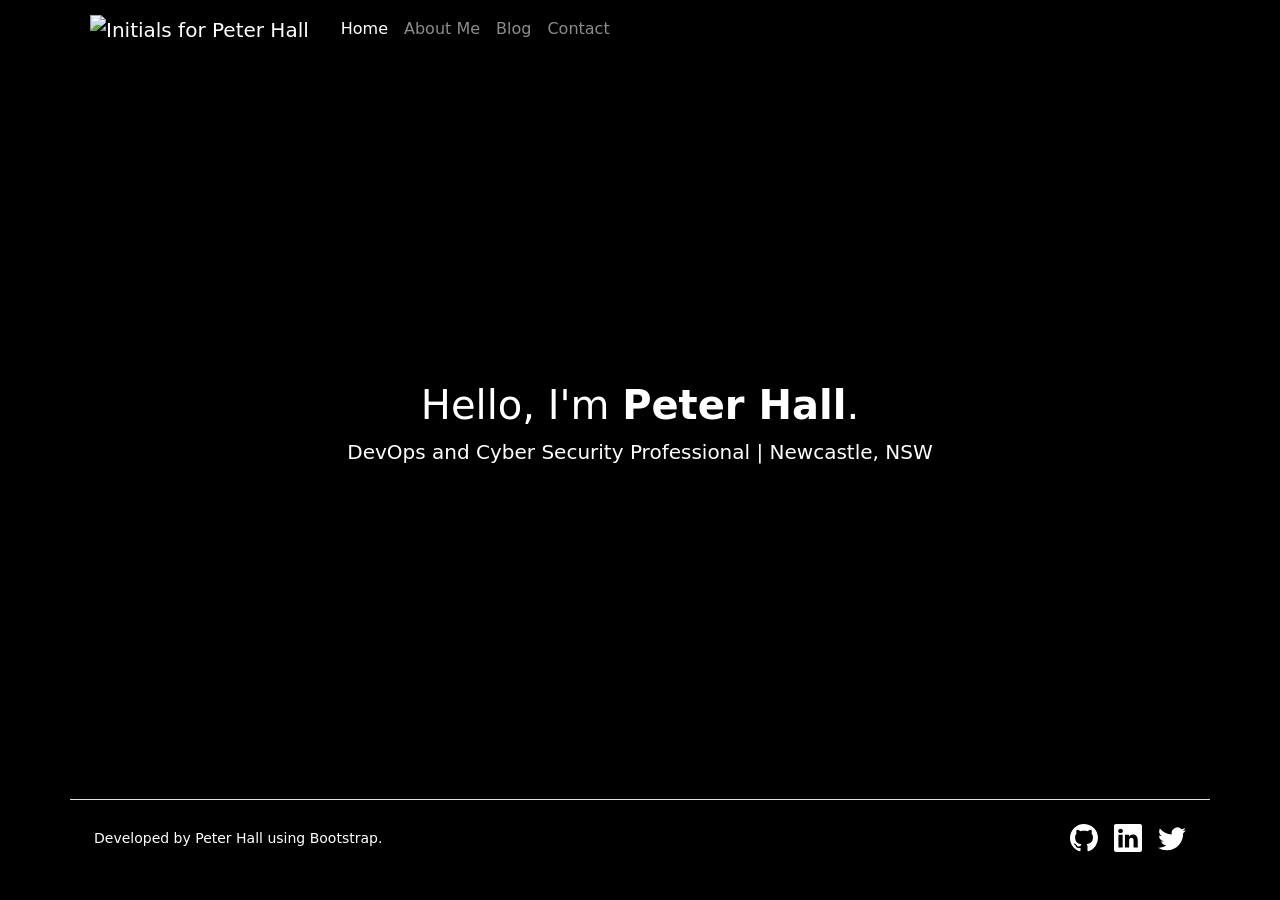
==== index.html @ f60a04d4 "Update index.html Add New Relic monitoring JavaScript." ====
<!DOCTYPE html>
<html lang="en-AU">
  <head>
    <meta charset="utf-8" />
    <meta http-equiv="X-UA-Compatible" content="IE=edge" />  
    <script type="text/javascript">
      ;window.NREUM||(NREUM={});NREUM.init={distributed_tracing:{enabled:true},privacy:{cookies_enabled:true},ajax:{deny_list:["bam.nr-data.net"]}};

      ;NREUM.loader_config={accountID:"3712638",trustKey:"3712638",agentID:"1120142390",licenseKey:"NRJS-7bcb25ac2abd9cecbb3",applicationID:"1120142390"}
      ;NREUM.info={beacon:"bam.nr-data.net",errorBeacon:"bam.nr-data.net",licenseKey:"NRJS-7bcb25ac2abd9cecbb3",applicationID:"1120142390",sa:1}
      window.NREUM||(NREUM={}),__nr_require=function(t,e,n){function r(n){if(!e[n]){var o=e[n]={exports:{}};t[n][0].call(o.exports,function(e){var o=t[n][1][e];return r(o||e)},o,o.exports)}return e[n].exports}if("function"==typeof __nr_require)return __nr_require;for(var o=0;o<n.length;o++)r(n[o]);return r}({1:[function(t,e,n){function r(t){try{s.console&&console.log(t)}catch(e){}}var o,i=t("ee"),a=t(31),s={};try{o=localStorage.getItem("__nr_flags").split(","),console&&"function"==typeof console.log&&(s.console=!0,o.indexOf("dev")!==-1&&(s.dev=!0),o.indexOf("nr_dev")!==-1&&(s.nrDev=!0))}catch(c){}s.nrDev&&i.on("internal-error",function(t){r(t.stack)}),s.dev&&i.on("fn-err",function(t,e,n){r(n.stack)}),s.dev&&(r("NR AGENT IN DEVELOPMENT MODE"),r("flags: "+a(s,function(t,e){return t}).join(", ")))},{}],2:[function(t,e,n){function r(t,e,n,r,s){try{l?l-=1:o(s||new UncaughtException(t,e,n),!0)}catch(f){try{i("ierr",[f,c.now(),!0])}catch(d){}}return"function"==typeof u&&u.apply(this,a(arguments))}function UncaughtException(t,e,n){this.message=t||"Uncaught error with no additional information",this.sourceURL=e,this.line=n}function o(t,e){var n=e?null:c.now();i("err",[t,n])}var i=t("handle"),a=t(32),s=t("ee"),c=t("loader"),f=t("gos"),u=window.onerror,d=!1,p="nr@seenError";if(!c.disabled){var l=0;c.features.err=!0,t(1),window.onerror=r;try{throw new Error}catch(h){"stack"in h&&(t(14),t(13),"addEventListener"in window&&t(7),c.xhrWrappable&&t(15),d=!0)}s.on("fn-start",function(t,e,n){d&&(l+=1)}),s.on("fn-err",function(t,e,n){d&&!n[p]&&(f(n,p,function(){return!0}),this.thrown=!0,o(n))}),s.on("fn-end",function(){d&&!this.thrown&&l>0&&(l-=1)}),s.on("internal-error",function(t){i("ierr",[t,c.now(),!0])})}},{}],3:[function(t,e,n){var r=t("loader");r.disabled||(r.features.ins=!0)},{}],4:[function(t,e,n){function r(){U++,L=g.hash,this[u]=y.now()}function o(){U--,g.hash!==L&&i(0,!0);var t=y.now();this[h]=~~this[h]+t-this[u],this[d]=t}function i(t,e){E.emit("newURL",[""+g,e])}function a(t,e){t.on(e,function(){this[e]=y.now()})}var s="-start",c="-end",f="-body",u="fn"+s,d="fn"+c,p="cb"+s,l="cb"+c,h="jsTime",m="fetch",v="addEventListener",w=window,g=w.location,y=t("loader");if(w[v]&&y.xhrWrappable&&!y.disabled){var x=t(11),b=t(12),E=t(9),R=t(7),O=t(14),T=t(8),S=t(15),P=t(10),M=t("ee"),C=M.get("tracer"),N=t(23);t(17),y.features.spa=!0;var L,U=0;M.on(u,r),b.on(p,r),P.on(p,r),M.on(d,o),b.on(l,o),P.on(l,o),M.buffer([u,d,"xhr-resolved"]),R.buffer([u]),O.buffer(["setTimeout"+c,"clearTimeout"+s,u]),S.buffer([u,"new-xhr","send-xhr"+s]),T.buffer([m+s,m+"-done",m+f+s,m+f+c]),E.buffer(["newURL"]),x.buffer([u]),b.buffer(["propagate",p,l,"executor-err","resolve"+s]),C.buffer([u,"no-"+u]),P.buffer(["new-jsonp","cb-start","jsonp-error","jsonp-end"]),a(T,m+s),a(T,m+"-done"),a(P,"new-jsonp"),a(P,"jsonp-end"),a(P,"cb-start"),E.on("pushState-end",i),E.on("replaceState-end",i),w[v]("hashchange",i,N(!0)),w[v]("load",i,N(!0)),w[v]("popstate",function(){i(0,U>1)},N(!0))}},{}],5:[function(t,e,n){function r(){var t=new PerformanceObserver(function(t,e){var n=t.getEntries();s(v,[n])});try{t.observe({entryTypes:["resource"]})}catch(e){}}function o(t){if(s(v,[window.performance.getEntriesByType(w)]),window.performance["c"+p])try{window.performance[h](m,o,!1)}catch(t){}else try{window.performance[h]("webkit"+m,o,!1)}catch(t){}}function i(t){}if(window.performance&&window.performance.timing&&window.performance.getEntriesByType){var a=t("ee"),s=t("handle"),c=t(14),f=t(13),u=t(6),d=t(23),p="learResourceTimings",l="addEventListener",h="removeEventListener",m="resourcetimingbufferfull",v="bstResource",w="resource",g="-start",y="-end",x="fn"+g,b="fn"+y,E="bstTimer",R="pushState",O=t("loader");if(!O.disabled){O.features.stn=!0,t(9),"addEventListener"in window&&t(7);var T=NREUM.o.EV;a.on(x,function(t,e){var n=t[0];n instanceof T&&(this.bstStart=O.now())}),a.on(b,function(t,e){var n=t[0];n instanceof T&&s("bst",[n,e,this.bstStart,O.now()])}),c.on(x,function(t,e,n){this.bstStart=O.now(),this.bstType=n}),c.on(b,function(t,e){s(E,[e,this.bstStart,O.now(),this.bstType])}),f.on(x,function(){this.bstStart=O.now()}),f.on(b,function(t,e){s(E,[e,this.bstStart,O.now(),"requestAnimationFrame"])}),a.on(R+g,function(t){this.time=O.now(),this.startPath=location.pathname+location.hash}),a.on(R+y,function(t){s("bstHist",[location.pathname+location.hash,this.startPath,this.time])}),u()?(s(v,[window.performance.getEntriesByType("resource")]),r()):l in window.performance&&(window.performance["c"+p]?window.performance[l](m,o,d(!1)):window.performance[l]("webkit"+m,o,d(!1))),document[l]("scroll",i,d(!1)),document[l]("keypress",i,d(!1)),document[l]("click",i,d(!1))}}},{}],6:[function(t,e,n){e.exports=function(){return"PerformanceObserver"in window&&"function"==typeof window.PerformanceObserver}},{}],7:[function(t,e,n){function r(t){for(var e=t;e&&!e.hasOwnProperty(u);)e=Object.getPrototypeOf(e);e&&o(e)}function o(t){s.inPlace(t,[u,d],"-",i)}function i(t,e){return t[1]}var a=t("ee").get("events"),s=t("wrap-function")(a,!0),c=t("gos"),f=XMLHttpRequest,u="addEventListener",d="removeEventListener";e.exports=a,"getPrototypeOf"in Object?(r(document),r(window),r(f.prototype)):f.prototype.hasOwnProperty(u)&&(o(window),o(f.prototype)),a.on(u+"-start",function(t,e){var n=t[1];if(null!==n&&("function"==typeof n||"object"==typeof n)){var r=c(n,"nr@wrapped",function(){function t(){if("function"==typeof n.handleEvent)return n.handleEvent.apply(n,arguments)}var e={object:t,"function":n}[typeof n];return e?s(e,"fn-",null,e.name||"anonymous"):n});this.wrapped=t[1]=r}}),a.on(d+"-start",function(t){t[1]=this.wrapped||t[1]})},{}],8:[function(t,e,n){function r(t,e,n){var r=t[e];"function"==typeof r&&(t[e]=function(){var t=i(arguments),e={};o.emit(n+"before-start",[t],e);var a;e[m]&&e[m].dt&&(a=e[m].dt);var s=r.apply(this,t);return o.emit(n+"start",[t,a],s),s.then(function(t){return o.emit(n+"end",[null,t],s),t},function(t){throw o.emit(n+"end",[t],s),t})})}var o=t("ee").get("fetch"),i=t(32),a=t(31);e.exports=o;var s=window,c="fetch-",f=c+"body-",u=["arrayBuffer","blob","json","text","formData"],d=s.Request,p=s.Response,l=s.fetch,h="prototype",m="nr@context";d&&p&&l&&(a(u,function(t,e){r(d[h],e,f),r(p[h],e,f)}),r(s,"fetch",c),o.on(c+"end",function(t,e){var n=this;if(e){var r=e.headers.get("content-length");null!==r&&(n.rxSize=r),o.emit(c+"done",[null,e],n)}else o.emit(c+"done",[t],n)}))},{}],9:[function(t,e,n){var r=t("ee").get("history"),o=t("wrap-function")(r);e.exports=r;var i=window.history&&window.history.constructor&&window.history.constructor.prototype,a=window.history;i&&i.pushState&&i.replaceState&&(a=i),o.inPlace(a,["pushState","replaceState"],"-")},{}],10:[function(t,e,n){function r(t){function e(){f.emit("jsonp-end",[],l),t.removeEventListener("load",e,c(!1)),t.removeEventListener("error",n,c(!1))}function n(){f.emit("jsonp-error",[],l),f.emit("jsonp-end",[],l),t.removeEventListener("load",e,c(!1)),t.removeEventListener("error",n,c(!1))}var r=t&&"string"==typeof t.nodeName&&"script"===t.nodeName.toLowerCase();if(r){var o="function"==typeof t.addEventListener;if(o){var a=i(t.src);if(a){var d=s(a),p="function"==typeof d.parent[d.key];if(p){var l={};u.inPlace(d.parent,[d.key],"cb-",l),t.addEventListener("load",e,c(!1)),t.addEventListener("error",n,c(!1)),f.emit("new-jsonp",[t.src],l)}}}}}function o(){return"addEventListener"in window}function i(t){var e=t.match(d);return e?e[1]:null}function a(t,e){var n=t.match(l),r=n[1],o=n[3];return o?a(o,e[r]):e[r]}function s(t){var e=t.match(p);return e&&e.length>=3?{key:e[2],parent:a(e[1],window)}:{key:t,parent:window}}var c=t(23),f=t("ee").get("jsonp"),u=t("wrap-function")(f);if(e.exports=f,o()){var d=/[?&](?:callback|cb)=([^&#]+)/,p=/(.*)\.([^.]+)/,l=/^(\w+)(\.|$)(.*)$/,h=["appendChild","insertBefore","replaceChild"];Node&&Node.prototype&&Node.prototype.appendChild?u.inPlace(Node.prototype,h,"dom-"):(u.inPlace(HTMLElement.prototype,h,"dom-"),u.inPlace(HTMLHeadElement.prototype,h,"dom-"),u.inPlace(HTMLBodyElement.prototype,h,"dom-")),f.on("dom-start",function(t){r(t[0])})}},{}],11:[function(t,e,n){var r=t("ee").get("mutation"),o=t("wrap-function")(r),i=NREUM.o.MO;e.exports=r,i&&(window.MutationObserver=function(t){return this instanceof i?new i(o(t,"fn-")):i.apply(this,arguments)},MutationObserver.prototype=i.prototype)},{}],12:[function(t,e,n){function r(t){var e=i.context(),n=s(t,"executor-",e,null,!1),r=new f(n);return i.context(r).getCtx=function(){return e},r}var o=t("wrap-function"),i=t("ee").get("promise"),a=t("ee").getOrSetContext,s=o(i),c=t(31),f=NREUM.o.PR;e.exports=i,f&&(window.Promise=r,["all","race"].forEach(function(t){var e=f[t];f[t]=function(n){function r(t){return function(){i.emit("propagate",[null,!o],a,!1,!1),o=o||!t}}var o=!1;c(n,function(e,n){Promise.resolve(n).then(r("all"===t),r(!1))});var a=e.apply(f,arguments),s=f.resolve(a);return s}}),["resolve","reject"].forEach(function(t){var e=f[t];f[t]=function(t){var n=e.apply(f,arguments);return t!==n&&i.emit("propagate",[t,!0],n,!1,!1),n}}),f.prototype["catch"]=function(t){return this.then(null,t)},f.prototype=Object.create(f.prototype,{constructor:{value:r}}),c(Object.getOwnPropertyNames(f),function(t,e){try{r[e]=f[e]}catch(n){}}),o.wrapInPlace(f.prototype,"then",function(t){return function(){var e=this,n=o.argsToArray.apply(this,arguments),r=a(e);r.promise=e,n[0]=s(n[0],"cb-",r,null,!1),n[1]=s(n[1],"cb-",r,null,!1);var c=t.apply(this,n);return r.nextPromise=c,i.emit("propagate",[e,!0],c,!1,!1),c}}),i.on("executor-start",function(t){t[0]=s(t[0],"resolve-",this,null,!1),t[1]=s(t[1],"resolve-",this,null,!1)}),i.on("executor-err",function(t,e,n){t[1](n)}),i.on("cb-end",function(t,e,n){i.emit("propagate",[n,!0],this.nextPromise,!1,!1)}),i.on("propagate",function(t,e,n){this.getCtx&&!e||(this.getCtx=function(){if(t instanceof Promise)var e=i.context(t);return e&&e.getCtx?e.getCtx():this})}),r.toString=function(){return""+f})},{}],13:[function(t,e,n){var r=t("ee").get("raf"),o=t("wrap-function")(r),i="equestAnimationFrame";e.exports=r,o.inPlace(window,["r"+i,"mozR"+i,"webkitR"+i,"msR"+i],"raf-"),r.on("raf-start",function(t){t[0]=o(t[0],"fn-")})},{}],14:[function(t,e,n){function r(t,e,n){t[0]=a(t[0],"fn-",null,n)}function o(t,e,n){this.method=n,this.timerDuration=isNaN(t[1])?0:+t[1],t[0]=a(t[0],"fn-",this,n)}var i=t("ee").get("timer"),a=t("wrap-function")(i),s="setTimeout",c="setInterval",f="clearTimeout",u="-start",d="-";e.exports=i,a.inPlace(window,[s,"setImmediate"],s+d),a.inPlace(window,[c],c+d),a.inPlace(window,[f,"clearImmediate"],f+d),i.on(c+u,r),i.on(s+u,o)},{}],15:[function(t,e,n){function r(t,e){d.inPlace(e,["onreadystatechange"],"fn-",s)}function o(){var t=this,e=u.context(t);t.readyState>3&&!e.resolved&&(e.resolved=!0,u.emit("xhr-resolved",[],t)),d.inPlace(t,y,"fn-",s)}function i(t){x.push(t),m&&(E?E.then(a):w?w(a):(R=-R,O.data=R))}function a(){for(var t=0;t<x.length;t++)r([],x[t]);x.length&&(x=[])}function s(t,e){return e}function c(t,e){for(var n in t)e[n]=t[n];return e}t(7);var f=t("ee"),u=f.get("xhr"),d=t("wrap-function")(u),p=t(23),l=NREUM.o,h=l.XHR,m=l.MO,v=l.PR,w=l.SI,g="readystatechange",y=["onload","onerror","onabort","onloadstart","onloadend","onprogress","ontimeout"],x=[];e.exports=u;var b=window.XMLHttpRequest=function(t){var e=new h(t);try{u.emit("new-xhr",[e],e),e.addEventListener(g,o,p(!1))}catch(n){try{u.emit("internal-error",[n])}catch(r){}}return e};if(c(h,b),b.prototype=h.prototype,d.inPlace(b.prototype,["open","send"],"-xhr-",s),u.on("send-xhr-start",function(t,e){r(t,e),i(e)}),u.on("open-xhr-start",r),m){var E=v&&v.resolve();if(!w&&!v){var R=1,O=document.createTextNode(R);new m(a).observe(O,{characterData:!0})}}else f.on("fn-end",function(t){t[0]&&t[0].type===g||a()})},{}],16:[function(t,e,n){function r(t){if(!s(t))return null;var e=window.NREUM;if(!e.loader_config)return null;var n=(e.loader_config.accountID||"").toString()||null,r=(e.loader_config.agentID||"").toString()||null,f=(e.loader_config.trustKey||"").toString()||null;if(!n||!r)return null;var h=l.generateSpanId(),m=l.generateTraceId(),v=Date.now(),w={spanId:h,traceId:m,timestamp:v};return(t.sameOrigin||c(t)&&p())&&(w.traceContextParentHeader=o(h,m),w.traceContextStateHeader=i(h,v,n,r,f)),(t.sameOrigin&&!u()||!t.sameOrigin&&c(t)&&d())&&(w.newrelicHeader=a(h,m,v,n,r,f)),w}function o(t,e){return"00-"+e+"-"+t+"-01"}function i(t,e,n,r,o){var i=0,a="",s=1,c="",f="";return o+"@nr="+i+"-"+s+"-"+n+"-"+r+"-"+t+"-"+a+"-"+c+"-"+f+"-"+e}function a(t,e,n,r,o,i){var a="btoa"in window&&"function"==typeof window.btoa;if(!a)return null;var s={v:[0,1],d:{ty:"Browser",ac:r,ap:o,id:t,tr:e,ti:n}};return i&&r!==i&&(s.d.tk=i),btoa(JSON.stringify(s))}function s(t){return f()&&c(t)}function c(t){var e=!1,n={};if("init"in NREUM&&"distributed_tracing"in NREUM.init&&(n=NREUM.init.distributed_tracing),t.sameOrigin)e=!0;else if(n.allowed_origins instanceof Array)for(var r=0;r<n.allowed_origins.length;r++){var o=h(n.allowed_origins[r]);if(t.hostname===o.hostname&&t.protocol===o.protocol&&t.port===o.port){e=!0;break}}return e}function f(){return"init"in NREUM&&"distributed_tracing"in NREUM.init&&!!NREUM.init.distributed_tracing.enabled}function u(){return"init"in NREUM&&"distributed_tracing"in NREUM.init&&!!NREUM.init.distributed_tracing.exclude_newrelic_header}function d(){return"init"in NREUM&&"distributed_tracing"in NREUM.init&&NREUM.init.distributed_tracing.cors_use_newrelic_header!==!1}function p(){return"init"in NREUM&&"distributed_tracing"in NREUM.init&&!!NREUM.init.distributed_tracing.cors_use_tracecontext_headers}var l=t(28),h=t(18);e.exports={generateTracePayload:r,shouldGenerateTrace:s}},{}],17:[function(t,e,n){function r(t){var e=this.params,n=this.metrics;if(!this.ended){this.ended=!0;for(var r=0;r<p;r++)t.removeEventListener(d[r],this.listener,!1);return e.protocol&&"data"===e.protocol?void g("Ajax/DataUrl/Excluded"):void(e.aborted||(n.duration=a.now()-this.startTime,this.loadCaptureCalled||4!==t.readyState?null==e.status&&(e.status=0):i(this,t),n.cbTime=this.cbTime,s("xhr",[e,n,this.startTime,this.endTime,"xhr"],this)))}}function o(t,e){var n=c(e),r=t.params;r.hostname=n.hostname,r.port=n.port,r.protocol=n.protocol,r.host=n.hostname+":"+n.port,r.pathname=n.pathname,t.parsedOrigin=n,t.sameOrigin=n.sameOrigin}function i(t,e){t.params.status=e.status;var n=v(e,t.lastSize);if(n&&(t.metrics.rxSize=n),t.sameOrigin){var r=e.getResponseHeader("X-NewRelic-App-Data");r&&(t.params.cat=r.split(", ").pop())}t.loadCaptureCalled=!0}var a=t("loader");if(a.xhrWrappable&&!a.disabled){var s=t("handle"),c=t(18),f=t(16).generateTracePayload,u=t("ee"),d=["load","error","abort","timeout"],p=d.length,l=t("id"),h=t(24),m=t(22),v=t(19),w=t(23),g=t(25).recordSupportability,y=NREUM.o.REQ,x=window.XMLHttpRequest;a.features.xhr=!0,t(15),t(8),u.on("new-xhr",function(t){var e=this;e.totalCbs=0,e.called=0,e.cbTime=0,e.end=r,e.ended=!1,e.xhrGuids={},e.lastSize=null,e.loadCaptureCalled=!1,e.params=this.params||{},e.metrics=this.metrics||{},t.addEventListener("load",function(n){i(e,t)},w(!1)),h&&(h>34||h<10)||t.addEventListener("progress",function(t){e.lastSize=t.loaded},w(!1))}),u.on("open-xhr-start",function(t){this.params={method:t[0]},o(this,t[1]),this.metrics={}}),u.on("open-xhr-end",function(t,e){"loader_config"in NREUM&&"xpid"in NREUM.loader_config&&this.sameOrigin&&e.setRequestHeader("X-NewRelic-ID",NREUM.loader_config.xpid);var n=f(this.parsedOrigin);if(n){var r=!1;n.newrelicHeader&&(e.setRequestHeader("newrelic",n.newrelicHeader),r=!0),n.traceContextParentHeader&&(e.setRequestHeader("traceparent",n.traceContextParentHeader),n.traceContextStateHeader&&e.setRequestHeader("tracestate",n.traceContextStateHeader),r=!0),r&&(this.dt=n)}}),u.on("send-xhr-start",function(t,e){var n=this.metrics,r=t[0],o=this;if(n&&r){var i=m(r);i&&(n.txSize=i)}this.startTime=a.now(),this.listener=function(t){try{"abort"!==t.type||o.loadCaptureCalled||(o.params.aborted=!0),("load"!==t.type||o.called===o.totalCbs&&(o.onloadCalled||"function"!=typeof e.onload))&&o.end(e)}catch(n){try{u.emit("internal-error",[n])}catch(r){}}};for(var s=0;s<p;s++)e.addEventListener(d[s],this.listener,w(!1))}),u.on("xhr-cb-time",function(t,e,n){this.cbTime+=t,e?this.onloadCalled=!0:this.called+=1,this.called!==this.totalCbs||!this.onloadCalled&&"function"==typeof n.onload||this.end(n)}),u.on("xhr-load-added",function(t,e){var n=""+l(t)+!!e;this.xhrGuids&&!this.xhrGuids[n]&&(this.xhrGuids[n]=!0,this.totalCbs+=1)}),u.on("xhr-load-removed",function(t,e){var n=""+l(t)+!!e;this.xhrGuids&&this.xhrGuids[n]&&(delete this.xhrGuids[n],this.totalCbs-=1)}),u.on("xhr-resolved",function(){this.endTime=a.now()}),u.on("addEventListener-end",function(t,e){e instanceof x&&"load"===t[0]&&u.emit("xhr-load-added",[t[1],t[2]],e)}),u.on("removeEventListener-end",function(t,e){e instanceof x&&"load"===t[0]&&u.emit("xhr-load-removed",[t[1],t[2]],e)}),u.on("fn-start",function(t,e,n){e instanceof x&&("onload"===n&&(this.onload=!0),("load"===(t[0]&&t[0].type)||this.onload)&&(this.xhrCbStart=a.now()))}),u.on("fn-end",function(t,e){this.xhrCbStart&&u.emit("xhr-cb-time",[a.now()-this.xhrCbStart,this.onload,e],e)}),u.on("fetch-before-start",function(t){function e(t,e){var n=!1;return e.newrelicHeader&&(t.set("newrelic",e.newrelicHeader),n=!0),e.traceContextParentHeader&&(t.set("traceparent",e.traceContextParentHeader),e.traceContextStateHeader&&t.set("tracestate",e.traceContextStateHeader),n=!0),n}var n,r=t[1]||{};"string"==typeof t[0]?n=t[0]:t[0]&&t[0].url?n=t[0].url:window.URL&&t[0]&&t[0]instanceof URL&&(n=t[0].href),n&&(this.parsedOrigin=c(n),this.sameOrigin=this.parsedOrigin.sameOrigin);var o=f(this.parsedOrigin);if(o&&(o.newrelicHeader||o.traceContextParentHeader))if("string"==typeof t[0]||window.URL&&t[0]&&t[0]instanceof URL){var i={};for(var a in r)i[a]=r[a];i.headers=new Headers(r.headers||{}),e(i.headers,o)&&(this.dt=o),t.length>1?t[1]=i:t.push(i)}else t[0]&&t[0].headers&&e(t[0].headers,o)&&(this.dt=o)}),u.on("fetch-start",function(t,e){this.params={},this.metrics={},this.startTime=a.now(),this.dt=e,t.length>=1&&(this.target=t[0]),t.length>=2&&(this.opts=t[1]);var n,r=this.opts||{},i=this.target;if("string"==typeof i?n=i:"object"==typeof i&&i instanceof y?n=i.url:window.URL&&"object"==typeof i&&i instanceof URL&&(n=i.href),o(this,n),"data"!==this.params.protocol){var s=(""+(i&&i instanceof y&&i.method||r.method||"GET")).toUpperCase();this.params.method=s,this.txSize=m(r.body)||0}}),u.on("fetch-done",function(t,e){if(this.endTime=a.now(),this.params||(this.params={}),"data"===this.params.protocol)return void g("Ajax/DataUrl/Excluded");this.params.status=e?e.status:0;var n;"string"==typeof this.rxSize&&this.rxSize.length>0&&(n=+this.rxSize);var r={txSize:this.txSize,rxSize:n,duration:a.now()-this.startTime};s("xhr",[this.params,r,this.startTime,this.endTime,"fetch"],this)})}},{}],18:[function(t,e,n){var r={};e.exports=function(t){if(t in r)return r[t];if(0===(t||"").indexOf("data:"))return{protocol:"data"};var e=document.createElement("a"),n=window.location,o={};e.href=t,o.port=e.port;var i=e.href.split("://");!o.port&&i[1]&&(o.port=i[1].split("/")[0].split("@").pop().split(":")[1]),o.port&&"0"!==o.port||(o.port="https"===i[0]?"443":"80"),o.hostname=e.hostname||n.hostname,o.pathname=e.pathname,o.protocol=i[0],"/"!==o.pathname.charAt(0)&&(o.pathname="/"+o.pathname);var a=!e.protocol||":"===e.protocol||e.protocol===n.protocol,s=e.hostname===document.domain&&e.port===n.port;return o.sameOrigin=a&&(!e.hostname||s),"/"===o.pathname&&(r[t]=o),o}},{}],19:[function(t,e,n){function r(t,e){var n=t.responseType;return"json"===n&&null!==e?e:"arraybuffer"===n||"blob"===n||"json"===n?o(t.response):"text"===n||""===n||void 0===n?o(t.responseText):void 0}var o=t(22);e.exports=r},{}],20:[function(t,e,n){function r(){}function o(t,e,n,r){return function(){return u.recordSupportability("API/"+e+"/called"),i(t+e,[f.now()].concat(s(arguments)),n?null:this,r),n?void 0:this}}var i=t("handle"),a=t(31),s=t(32),c=t("ee").get("tracer"),f=t("loader"),u=t(25),d=NREUM;"undefined"==typeof window.newrelic&&(newrelic=d);var p=["setPageViewName","setCustomAttribute","setErrorHandler","finished","addToTrace","inlineHit","addRelease"],l="api-",h=l+"ixn-";a(p,function(t,e){d[e]=o(l,e,!0,"api")}),d.addPageAction=o(l,"addPageAction",!0),d.setCurrentRouteName=o(l,"routeName",!0),e.exports=newrelic,d.interaction=function(){return(new r).get()};var m=r.prototype={createTracer:function(t,e){var n={},r=this,o="function"==typeof e;return i(h+"tracer",[f.now(),t,n],r),function(){if(c.emit((o?"":"no-")+"fn-start",[f.now(),r,o],n),o)try{return e.apply(this,arguments)}catch(t){throw c.emit("fn-err",[arguments,this,t],n),t}finally{c.emit("fn-end",[f.now()],n)}}}};a("actionText,setName,setAttribute,save,ignore,onEnd,getContext,end,get".split(","),function(t,e){m[e]=o(h,e)}),newrelic.noticeError=function(t,e){"string"==typeof t&&(t=new Error(t)),u.recordSupportability("API/noticeError/called"),i("err",[t,f.now(),!1,e])}},{}],21:[function(t,e,n){function r(t){if(NREUM.init){for(var e=NREUM.init,n=t.split("."),r=0;r<n.length-1;r++)if(e=e[n[r]],"object"!=typeof e)return;return e=e[n[n.length-1]]}}e.exports={getConfiguration:r}},{}],22:[function(t,e,n){e.exports=function(t){if("string"==typeof t&&t.length)return t.length;if("object"==typeof t){if("undefined"!=typeof ArrayBuffer&&t instanceof ArrayBuffer&&t.byteLength)return t.byteLength;if("undefined"!=typeof Blob&&t instanceof Blob&&t.size)return t.size;if(!("undefined"!=typeof FormData&&t instanceof FormData))try{return JSON.stringify(t).length}catch(e){return}}}},{}],23:[function(t,e,n){var r=!1;try{var o=Object.defineProperty({},"passive",{get:function(){r=!0}});window.addEventListener("testPassive",null,o),window.removeEventListener("testPassive",null,o)}catch(i){}e.exports=function(t){return r?{passive:!0,capture:!!t}:!!t}},{}],24:[function(t,e,n){var r=0,o=navigator.userAgent.match(/Firefox[\/\s](\d+\.\d+)/);o&&(r=+o[1]),e.exports=r},{}],25:[function(t,e,n){function r(t,e){var n=[a,t,{name:t},e];return i("storeMetric",n,null,"api"),n}function o(t,e){var n=[s,t,{name:t},e];return i("storeEventMetrics",n,null,"api"),n}var i=t("handle"),a="sm",s="cm";e.exports={constants:{SUPPORTABILITY_METRIC:a,CUSTOM_METRIC:s},recordSupportability:r,recordCustom:o}},{}],26:[function(t,e,n){function r(){return s.exists&&performance.now?Math.round(performance.now()):(i=Math.max((new Date).getTime(),i))-a}function o(){return i}var i=(new Date).getTime(),a=i,s=t(33);e.exports=r,e.exports.offset=a,e.exports.getLastTimestamp=o},{}],27:[function(t,e,n){function r(t,e){var n=t.getEntries();n.forEach(function(t){"first-paint"===t.name?l("timing",["fp",Math.floor(t.startTime)]):"first-contentful-paint"===t.name&&l("timing",["fcp",Math.floor(t.startTime)])})}function o(t,e){var n=t.getEntries();if(n.length>0){var r=n[n.length-1];if(f&&f<r.startTime)return;var o=[r],i=a({});i&&o.push(i),l("lcp",o)}}function i(t){t.getEntries().forEach(function(t){t.hadRecentInput||l("cls",[t])})}function a(t){var e=navigator.connection||navigator.mozConnection||navigator.webkitConnection;if(e)return e.type&&(t["net-type"]=e.type),e.effectiveType&&(t["net-etype"]=e.effectiveType),e.rtt&&(t["net-rtt"]=e.rtt),e.downlink&&(t["net-dlink"]=e.downlink),t}function s(t){if(t instanceof w&&!y){var e=Math.round(t.timeStamp),n={type:t.type};a(n),e<=h.now()?n.fid=h.now()-e:e>h.offset&&e<=Date.now()?(e-=h.offset,n.fid=h.now()-e):e=h.now(),y=!0,l("timing",["fi",e,n])}}function c(t){"hidden"===t&&(f=h.now(),l("pageHide",[f]))}if(!("init"in NREUM&&"page_view_timing"in NREUM.init&&"enabled"in NREUM.init.page_view_timing&&NREUM.init.page_view_timing.enabled===!1)){var f,u,d,p,l=t("handle"),h=t("loader"),m=t(30),v=t(23),w=NREUM.o.EV;if("PerformanceObserver"in window&&"function"==typeof window.PerformanceObserver){u=new PerformanceObserver(r);try{u.observe({entryTypes:["paint"]})}catch(g){}d=new PerformanceObserver(o);try{d.observe({entryTypes:["largest-contentful-paint"]})}catch(g){}p=new PerformanceObserver(i);try{p.observe({type:"layout-shift",buffered:!0})}catch(g){}}if("addEventListener"in document){var y=!1,x=["click","keydown","mousedown","pointerdown","touchstart"];x.forEach(function(t){document.addEventListener(t,s,v(!1))})}m(c)}},{}],28:[function(t,e,n){function r(){function t(){return e?15&e[n++]:16*Math.random()|0}var e=null,n=0,r=window.crypto||window.msCrypto;r&&r.getRandomValues&&(e=r.getRandomValues(new Uint8Array(31)));for(var o,i="xxxxxxxx-xxxx-4xxx-yxxx-xxxxxxxxxxxx",a="",s=0;s<i.length;s++)o=i[s],"x"===o?a+=t().toString(16):"y"===o?(o=3&t()|8,a+=o.toString(16)):a+=o;return a}function o(){return a(16)}function i(){return a(32)}function a(t){function e(){return n?15&n[r++]:16*Math.random()|0}var n=null,r=0,o=window.crypto||window.msCrypto;o&&o.getRandomValues&&Uint8Array&&(n=o.getRandomValues(new Uint8Array(t)));for(var i=[],a=0;a<t;a++)i.push(e().toString(16));return i.join("")}e.exports={generateUuid:r,generateSpanId:o,generateTraceId:i}},{}],29:[function(t,e,n){function r(t,e){if(!o)return!1;if(t!==o)return!1;if(!e)return!0;if(!i)return!1;for(var n=i.split("."),r=e.split("."),a=0;a<r.length;a++)if(r[a]!==n[a])return!1;return!0}var o=null,i=null,a=/Version\/(\S+)\s+Safari/;if(navigator.userAgent){var s=navigator.userAgent,c=s.match(a);c&&s.indexOf("Chrome")===-1&&s.indexOf("Chromium")===-1&&(o="Safari",i=c[1])}e.exports={agent:o,version:i,match:r}},{}],30:[function(t,e,n){function r(t){function e(){t(s&&document[s]?document[s]:document[i]?"hidden":"visible")}"addEventListener"in document&&a&&document.addEventListener(a,e,o(!1))}var o=t(23);e.exports=r;var i,a,s;"undefined"!=typeof document.hidden?(i="hidden",a="visibilitychange",s="visibilityState"):"undefined"!=typeof document.msHidden?(i="msHidden",a="msvisibilitychange"):"undefined"!=typeof document.webkitHidden&&(i="webkitHidden",a="webkitvisibilitychange",s="webkitVisibilityState")},{}],31:[function(t,e,n){function r(t,e){var n=[],r="",i=0;for(r in t)o.call(t,r)&&(n[i]=e(r,t[r]),i+=1);return n}var o=Object.prototype.hasOwnProperty;e.exports=r},{}],32:[function(t,e,n){function r(t,e,n){e||(e=0),"undefined"==typeof n&&(n=t?t.length:0);for(var r=-1,o=n-e||0,i=Array(o<0?0:o);++r<o;)i[r]=t[e+r];return i}e.exports=r},{}],33:[function(t,e,n){e.exports={exists:"undefined"!=typeof window.performance&&window.performance.timing&&"undefined"!=typeof window.performance.timing.navigationStart}},{}],ee:[function(t,e,n){function r(){}function o(t){function e(t){return t&&t instanceof r?t:t?f(t,c,a):a()}function n(n,r,o,i,a){if(a!==!1&&(a=!0),!l.aborted||i){t&&a&&t(n,r,o);for(var s=e(o),c=m(n),f=c.length,u=0;u<f;u++)c[u].apply(s,r);var p=d[y[n]];return p&&p.push([x,n,r,s]),s}}function i(t,e){g[t]=m(t).concat(e)}function h(t,e){var n=g[t];if(n)for(var r=0;r<n.length;r++)n[r]===e&&n.splice(r,1)}function m(t){return g[t]||[]}function v(t){return p[t]=p[t]||o(n)}function w(t,e){l.aborted||u(t,function(t,n){e=e||"feature",y[n]=e,e in d||(d[e]=[])})}var g={},y={},x={on:i,addEventListener:i,removeEventListener:h,emit:n,get:v,listeners:m,context:e,buffer:w,abort:s,aborted:!1};return x}function i(t){return f(t,c,a)}function a(){return new r}function s(){(d.api||d.feature)&&(l.aborted=!0,d=l.backlog={})}var c="nr@context",f=t("gos"),u=t(31),d={},p={},l=e.exports=o();e.exports.getOrSetContext=i,l.backlog=d},{}],gos:[function(t,e,n){function r(t,e,n){if(o.call(t,e))return t[e];var r=n();if(Object.defineProperty&&Object.keys)try{return Object.defineProperty(t,e,{value:r,writable:!0,enumerable:!1}),r}catch(i){}return t[e]=r,r}var o=Object.prototype.hasOwnProperty;e.exports=r},{}],handle:[function(t,e,n){function r(t,e,n,r){o.buffer([t],r),o.emit(t,e,n)}var o=t("ee").get("handle");e.exports=r,r.ee=o},{}],id:[function(t,e,n){function r(t){var e=typeof t;return!t||"object"!==e&&"function"!==e?-1:t===window?0:a(t,i,function(){return o++})}var o=1,i="nr@id",a=t("gos");e.exports=r},{}],loader:[function(t,e,n){function r(){if(!T++){var t=O.info=NREUM.info,e=m.getElementsByTagName("script")[0];if(setTimeout(f.abort,3e4),!(t&&t.licenseKey&&t.applicationID&&e))return f.abort();c(E,function(e,n){t[e]||(t[e]=n)});var n=a();s("mark",["onload",n+O.offset],null,"api"),s("timing",["load",n]);var r=m.createElement("script");0===t.agent.indexOf("http://")||0===t.agent.indexOf("https://")?r.src=t.agent:r.src=l+"://"+t.agent,e.parentNode.insertBefore(r,e)}}function o(){"complete"===m.readyState&&i()}function i(){s("mark",["domContent",a()+O.offset],null,"api")}var a=t(26),s=t("handle"),c=t(31),f=t("ee"),u=t(29),d=t(21),p=t(23),l=d.getConfiguration("ssl")===!1?"http":"https",h=window,m=h.document,v="addEventListener",w="attachEvent",g=h.XMLHttpRequest,y=g&&g.prototype,x=!1;NREUM.o={ST:setTimeout,SI:h.setImmediate,CT:clearTimeout,XHR:g,REQ:h.Request,EV:h.Event,PR:h.Promise,MO:h.MutationObserver};var b=""+location,E={beacon:"bam.nr-data.net",errorBeacon:"bam.nr-data.net",agent:"js-agent.newrelic.com/nr-spa-1216.min.js"},R=g&&y&&y[v]&&!/CriOS/.test(navigator.userAgent),O=e.exports={offset:a.getLastTimestamp(),now:a,origin:b,features:{},xhrWrappable:R,userAgent:u,disabled:x};if(!x){t(20),t(27),m[v]?(m[v]("DOMContentLoaded",i,p(!1)),h[v]("load",r,p(!1))):(m[w]("onreadystatechange",o),h[w]("onload",r)),s("mark",["firstbyte",a.getLastTimestamp()],null,"api");var T=0}},{}],"wrap-function":[function(t,e,n){function r(t,e){function n(e,n,r,c,f){function nrWrapper(){var i,a,u,p;try{a=this,i=d(arguments),u="function"==typeof r?r(i,a):r||{}}catch(l){o([l,"",[i,a,c],u],t)}s(n+"start",[i,a,c],u,f);try{return p=e.apply(a,i)}catch(h){throw s(n+"err",[i,a,h],u,f),h}finally{s(n+"end",[i,a,p],u,f)}}return a(e)?e:(n||(n=""),nrWrapper[p]=e,i(e,nrWrapper,t),nrWrapper)}function r(t,e,r,o,i){r||(r="");var s,c,f,u="-"===r.charAt(0);for(f=0;f<e.length;f++)c=e[f],s=t[c],a(s)||(t[c]=n(s,u?c+r:r,o,c,i))}function s(n,r,i,a){if(!h||e){var s=h;h=!0;try{t.emit(n,r,i,e,a)}catch(c){o([c,n,r,i],t)}h=s}}return t||(t=u),n.inPlace=r,n.flag=p,n}function o(t,e){e||(e=u);try{e.emit("internal-error",t)}catch(n){}}function i(t,e,n){if(Object.defineProperty&&Object.keys)try{var r=Object.keys(t);return r.forEach(function(n){Object.defineProperty(e,n,{get:function(){return t[n]},set:function(e){return t[n]=e,e}})}),e}catch(i){o([i],n)}for(var a in t)l.call(t,a)&&(e[a]=t[a]);return e}function a(t){return!(t&&t instanceof Function&&t.apply&&!t[p])}function s(t,e){var n=e(t);return n[p]=t,i(t,n,u),n}function c(t,e,n){var r=t[e];t[e]=s(r,n)}function f(){for(var t=arguments.length,e=new Array(t),n=0;n<t;++n)e[n]=arguments[n];return e}var u=t("ee"),d=t(32),p="nr@original",l=Object.prototype.hasOwnProperty,h=!1;e.exports=r,e.exports.wrapFunction=s,e.exports.wrapInPlace=c,e.exports.argsToArray=f},{}]},{},["loader",2,17,5,3,4]);
    </script>
    <meta property="og:description" content="Peter Hall is an experienced DevOps and Cyber Security Professional specialising in delivering engaging digital experiences." />
    <meta property="og:image" content="https://peterhall.au/assets/images/og-image.webp" />
    <meta property="og:image:width" content="1200" />
    <meta property="og:image:height" content="630" />
    <meta property="og:locale" content="en_AU" />
    <meta property="og:site_name" content="Peter Hall" />
    <meta property="og:title" content="Peter Hall" />
    <meta property="og:type" content="website" />
    <meta property="og:url" content="https://www.peterhall.au/" />
    <meta property="twitter:dnt" content="on" />
    <meta property="twitter:site" content="@PeterHallAU" />
    <meta name="author" content="Peter Hall" />
    <meta name="description" content="Peter Hall is an experienced DevOps and Cyber Security Professional specialising in delivering engaging digital experiences." />
    <meta name="viewport" content="width=device-width, initial-scale=1, viewport-fit=cover" />
    <title>Peter Hall | DevOps and Cyber Security Professional</title>
    <link rel="icon" href="https://www.peterhall.au/assets/images/favicon.ico" type="image/x-icon">
    <link rel="icon" type="image/png" sizes="32x32" href="https://www.peterhall.au/assets/images/favicon-32.png">
    <link rel="icon" type="image/png" sizes="128x128" href="https://www.peterhall.au/assets/images/favicon-128.png">
    <link rel="icon" type="image/png" sizes="180x180" href="https://www.peterhall.au/assets/images/favicon-180.png">
    <link rel="icon" type="image/png" sizes="192x192" href="https://www.peterhall.au/assets/images/favicon-192.png">
    <link rel="apple-touch-icon" href="https://www.peterhall.au/assets/images/favicon-180.png">
    <link rel="stylesheet" href="../styles.css" />
    <!-- Bootstrap CSS -->
    <link href="https://cdn.jsdelivr.net/npm/bootstrap@5.2.0/dist/css/bootstrap.min.css" rel="stylesheet" integrity="sha384-gH2yIJqKdNHPEq0n4Mqa/HGKIhSkIHeL5AyhkYV8i59U5AR6csBvApHHNl/vI1Bx" crossorigin="anonymous" />  
    <!-- Google tag (gtag.js) -->
    <script async src="https://www.googletagmanager.com/gtag/js?id=G-VWETVY6M48"></script>
    <script>
      window.dataLayer = window.dataLayer || [];
      function gtag(){dataLayer.push(arguments);}
      gtag('js', new Date());
      gtag('config', 'G-VWETVY6M48');
    </script>
    <!-- Microsoft Clarity -->
    <script type="text/javascript">
      (function (c, l, a, r, i, t, y) {
        c[a] =
          c[a] ||
          function () {
            (c[a].q = c[a].q || []).push(arguments);
          };
        t = l.createElement(r);
        t.async = 1;
        t.src = "https://www.clarity.ms/tag/" + i;
        y = l.getElementsByTagName(r)[0];
        y.parentNode.insertBefore(t, y);
      })(window, document, "clarity", "script", "cq17urgmgj");
    </script>
  </head>
  <body class="text-white my-background" >
    <header class="sticky-top">
      <nav class="navbar navbar-dark navbar-expand-lg bg-black">
        <div class="container">
          <a class="navbar-brand" href="https://www.peterhall.au">
            <img src="https://www.peterhall.au/assets/images/favicon-128.png" alt="Initials for Peter Hall" width="30px" height="30px" class="mx-2" title="Peter Hall" />
          </a>
          <button class="navbar-toggler" type="button" data-bs-toggle="collapse" data-bs-target="#mobileNavBar" aria-controls="mobileNavBar" aria-expanded="false" aria-label="Toggle navigation">
            <span class="navbar-toggler-icon"></span>
          </button>
          <div id="mobileNavBar" class="collapse navbar-collapse">
            <ul class="navbar-nav me-auto mb-2 mb-lg-0">
              <li class="nav-item">
                <a class="nav-link active" href="https://www.peterhall.au/">Home</a>
              </li>
              <li class="nav-item">
                <a class="nav-link" href="https://www.peterhall.au/about/">About Me</a>
              </li>
              <li class="nav-item">
                <a class="nav-link" href="https://www.peterhall.au/blog/">Blog</a>
              </li>
              <li class="nav-item">
                <a class="nav-link" href="https://www.peterhall.au/contact/">Contact</a>
              </li>
            </ul>
          </div>
        </div>
      </nav>
    </header>
      <div class="container cover text-center" id="cover">
        <main class="bg-black bg-opacity-75 p-4 my-3">
          <h1 id="introduction">Hello, I'm <strong>Peter Hall</strong>.</h1>
          <p class="lead">
            DevOps and Cyber Security Professional | Newcastle, NSW
          </p>
        </main>
      </div>
    <footer class="footer d-flex justify-content-between align-items-center py-4 my-4 border-top container fixed-bottom" id="footer">
    <div class="container">
      <div class="row align-items-center small">
        <div class="col d-flex">
          Developed by Peter Hall using Bootstrap.
        </div>
          <ul class="nav col justify-content-end d-flex">
            <li class="ms-3">
              <a href="https://github.com/phall-au"
                ><svg xmlns="http://www.w3.org/2000/svg" width="28" height="28" fill="white" class="bi bi-github" viewBox="0 0 16 16">
                  <path d="M8 0C3.58 0 0 3.58 0 8c0 3.54 2.29 6.53 5.47 7.59.4.07.55-.17.55-.38 0-.19-.01-.82-.01-1.49-2.01.37-2.53-.49-2.69-.94-.09-.23-.48-.94-.82-1.13-.28-.15-.68-.52-.01-.53.63-.01 1.08.58 1.23.82.72 1.21 1.87.87 2.33.66.07-.52.28-.87.51-1.07-1.78-.2-3.64-.89-3.64-3.95 0-.87.31-1.59.82-2.15-.08-.2-.36-1.02.08-2.12 0 0 .67-.21 2.2.82.64-.18 1.32-.27 2-.27.68 0 1.36.09 2 .27 1.53-1.04 2.2-.82 2.2-.82.44 1.1.16 1.92.08 2.12.51.56.82 1.27.82 2.15 0 3.07-1.87 3.75-3.65 3.95.29.25.54.73.54 1.48 0 1.07-.01 1.93-.01 2.2 0 .21.15.46.55.38A8.012 8.012 0 0 0 16 8c0-4.42-3.58-8-8-8z" />
                  <title>GitHub</title>
                </svg>
              </a>
            </li>
            <li class="ms-3">
              <a href="https://linkedin.com/in/PeterHallAU"
                ><svg xmlns="http://www.w3.org/2000/svg" width="28" height="28" fill="white" class="bi bi-linkedin" viewBox="0 0 16 16">
                  <path d="M0 1.146C0 .513.526 0 1.175 0h13.65C15.474 0 16 .513 16 1.146v13.708c0 .633-.526 1.146-1.175 1.146H1.175C.526 16 0 15.487 0 14.854V1.146zm4.943 12.248V6.169H2.542v7.225h2.401zm-1.2-8.212c.837 0 1.358-.554 1.358-1.248-.015-.709-.52-1.248-1.342-1.248-.822 0-1.359.54-1.359 1.248 0 .694.521 1.248 1.327 1.248h.016zm4.908 8.212V9.359c0-.216.016-.432.08-.586.173-.431.568-.878 1.232-.878.869 0 1.216.662 1.216 1.634v3.865h2.401V9.25c0-2.22-1.184-3.252-2.764-3.252-1.274 0-1.845.7-2.165 1.193v.025h-.016a5.54 5.54 0 0 1 .016-.025V6.169h-2.4c.03.678 0 7.225 0 7.225h2.4z" />
                  <title>LinkedIn</title>
                </svg>
                </a>
            </li>
            <li class="ms-3">
              <a href="https://twitter.com/PeterHallAU"
                ><svg xmlns="http://www.w3.org/2000/svg" width="28" height="28" fill="white" class="bi bi-twitter" viewBox="0 0 16 16">
                  <path d="M5.026 15c6.038 0 9.341-5.003 9.341-9.334 0-.14 0-.282-.006-.422A6.685 6.685 0 0 0 16 3.542a6.658 6.658 0 0 1-1.889.518 3.301 3.301 0 0 0 1.447-1.817 6.533 6.533 0 0 1-2.087.793A3.286 3.286 0 0 0 7.875 6.03a9.325 9.325 0 0 1-6.767-3.429 3.289 3.289 0 0 0 1.018 4.382A3.323 3.323 0 0 1 .64 6.575v.045a3.288 3.288 0 0 0 2.632 3.218 3.203 3.203 0 0 1-.865.115 3.23 3.23 0 0 1-.614-.057 3.283 3.283 0 0 0 3.067 2.277A6.588 6.588 0 0 1 .78 13.58a6.32 6.32 0 0 1-.78-.045A9.344 9.344 0 0 0 5.026 15z" />
                  <title>Twitter</title>
                </svg>
              </a>
            </li>
          </ul>
        </div>
      </div>
    </footer>
    <script src="https://www.peterhall.au/scripts.js"></script>
    <!-- Bootstrap JS -->
    <script src="https://cdn.jsdelivr.net/npm/bootstrap@5.2.0/dist/js/bootstrap.bundle.min.js" integrity="sha384-A3rJD856KowSb7dwlZdYEkO39Gagi7vIsF0jrRAoQmDKKtQBHUuLZ9AsSv4jD4Xa" crossorigin="anonymous"></script>
  </body>
</html>
---- styles.css ----
.cover {
  margin: 0;
  position: absolute;
  top: 50%;
  left: 50%;
  -ms-transform: translate(-50%, -50%);
  transform: translate(-50%, -60%);
}

.my-background {
  background-color: black;
  background-image: url("https://www.peterhall.au/assets/images/background.webp");
  background-size: 100% 100%;
  background-repeat: no-repeat;
  background-attachment: fixed;
}
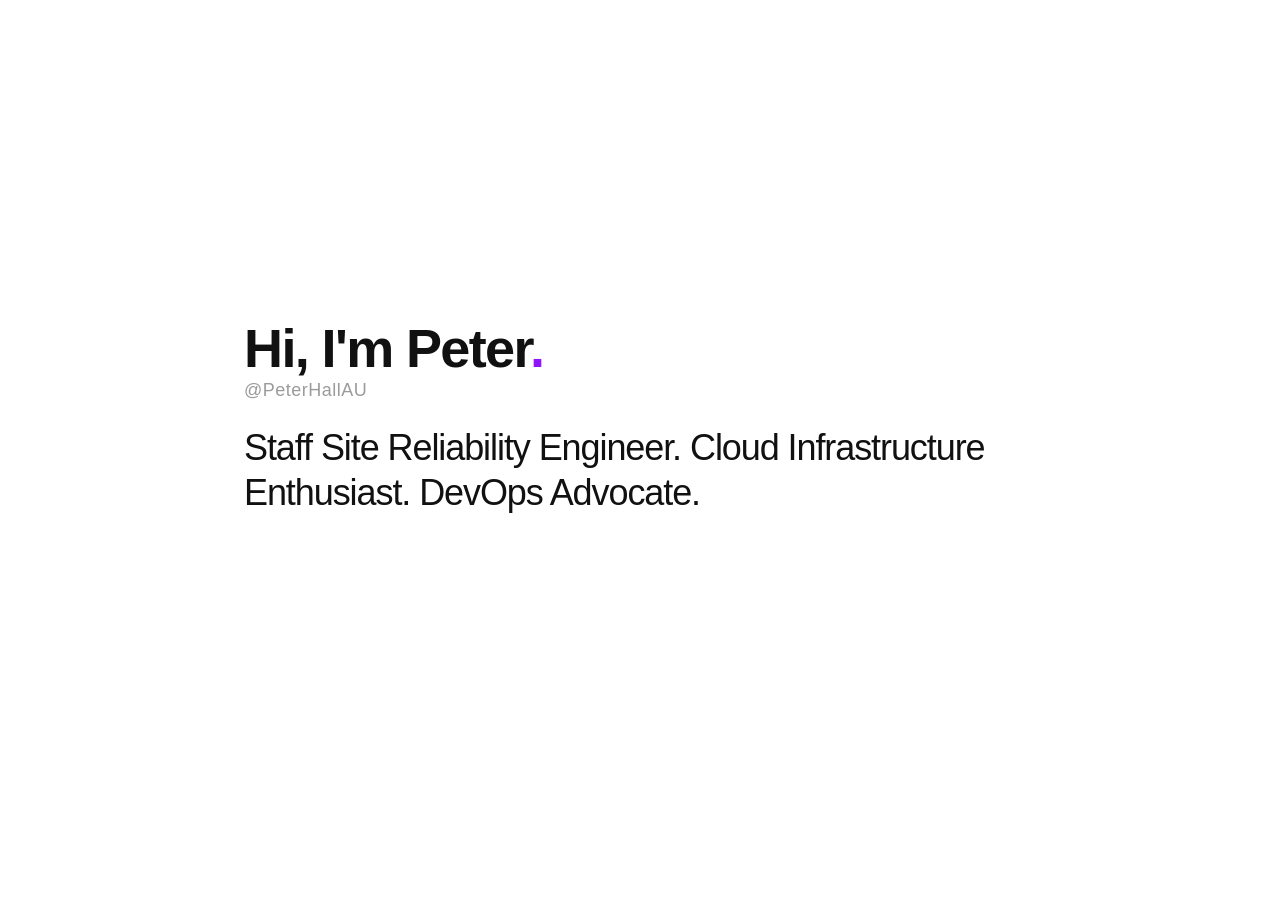
==== commit 2734eb66: "Update codebase" ====
--- a/index.html
+++ b/index.html
@@ -1,137 +1,76 @@
 <!DOCTYPE html>
-<html lang="en-AU">
-  <head>
-    <meta charset="utf-8" />
-    <meta http-equiv="X-UA-Compatible" content="IE=edge" />  
-    <script type="text/javascript">
-      ;window.NREUM||(NREUM={});NREUM.init={distributed_tracing:{enabled:true},privacy:{cookies_enabled:true},ajax:{deny_list:["bam.nr-data.net"]}};
-
-      ;NREUM.loader_config={accountID:"3712638",trustKey:"3712638",agentID:"1120142390",licenseKey:"NRJS-7bcb25ac2abd9cecbb3",applicationID:"1120142390"}
-      ;NREUM.info={beacon:"bam.nr-data.net",errorBeacon:"bam.nr-data.net",licenseKey:"NRJS-7bcb25ac2abd9cecbb3",applicationID:"1120142390",sa:1}
-      window.NREUM||(NREUM={}),__nr_require=function(t,e,n){function r(n){if(!e[n]){var o=e[n]={exports:{}};t[n][0].call(o.exports,function(e){var o=t[n][1][e];return r(o||e)},o,o.exports)}return e[n].exports}if("function"==typeof __nr_require)return __nr_require;for(var o=0;o<n.length;o++)r(n[o]);return r}({1:[function(t,e,n){function r(t){try{s.console&&console.log(t)}catch(e){}}var o,i=t("ee"),a=t(31),s={};try{o=localStorage.getItem("__nr_flags").split(","),console&&"function"==typeof console.log&&(s.console=!0,o.indexOf("dev")!==-1&&(s.dev=!0),o.indexOf("nr_dev")!==-1&&(s.nrDev=!0))}catch(c){}s.nrDev&&i.on("internal-error",function(t){r(t.stack)}),s.dev&&i.on("fn-err",function(t,e,n){r(n.stack)}),s.dev&&(r("NR AGENT IN DEVELOPMENT MODE"),r("flags: "+a(s,function(t,e){return t}).join(", ")))},{}],2:[function(t,e,n){function r(t,e,n,r,s){try{l?l-=1:o(s||new UncaughtException(t,e,n),!0)}catch(f){try{i("ierr",[f,c.now(),!0])}catch(d){}}return"function"==typeof u&&u.apply(this,a(arguments))}function UncaughtException(t,e,n){this.message=t||"Uncaught error with no additional information",this.sourceURL=e,this.line=n}function o(t,e){var n=e?null:c.now();i("err",[t,n])}var i=t("handle"),a=t(32),s=t("ee"),c=t("loader"),f=t("gos"),u=window.onerror,d=!1,p="nr@seenError";if(!c.disabled){var l=0;c.features.err=!0,t(1),window.onerror=r;try{throw new Error}catch(h){"stack"in h&&(t(14),t(13),"addEventListener"in window&&t(7),c.xhrWrappable&&t(15),d=!0)}s.on("fn-start",function(t,e,n){d&&(l+=1)}),s.on("fn-err",function(t,e,n){d&&!n[p]&&(f(n,p,function(){return!0}),this.thrown=!0,o(n))}),s.on("fn-end",function(){d&&!this.thrown&&l>0&&(l-=1)}),s.on("internal-error",function(t){i("ierr",[t,c.now(),!0])})}},{}],3:[function(t,e,n){var r=t("loader");r.disabled||(r.features.ins=!0)},{}],4:[function(t,e,n){function r(){U++,L=g.hash,this[u]=y.now()}function o(){U--,g.hash!==L&&i(0,!0);var t=y.now();this[h]=~~this[h]+t-this[u],this[d]=t}function i(t,e){E.emit("newURL",[""+g,e])}function a(t,e){t.on(e,function(){this[e]=y.now()})}var s="-start",c="-end",f="-body",u="fn"+s,d="fn"+c,p="cb"+s,l="cb"+c,h="jsTime",m="fetch",v="addEventListener",w=window,g=w.location,y=t("loader");if(w[v]&&y.xhrWrappable&&!y.disabled){var x=t(11),b=t(12),E=t(9),R=t(7),O=t(14),T=t(8),S=t(15),P=t(10),M=t("ee"),C=M.get("tracer"),N=t(23);t(17),y.features.spa=!0;var L,U=0;M.on(u,r),b.on(p,r),P.on(p,r),M.on(d,o),b.on(l,o),P.on(l,o),M.buffer([u,d,"xhr-resolved"]),R.buffer([u]),O.buffer(["setTimeout"+c,"clearTimeout"+s,u]),S.buffer([u,"new-xhr","send-xhr"+s]),T.buffer([m+s,m+"-done",m+f+s,m+f+c]),E.buffer(["newURL"]),x.buffer([u]),b.buffer(["propagate",p,l,"executor-err","resolve"+s]),C.buffer([u,"no-"+u]),P.buffer(["new-jsonp","cb-start","jsonp-error","jsonp-end"]),a(T,m+s),a(T,m+"-done"),a(P,"new-jsonp"),a(P,"jsonp-end"),a(P,"cb-start"),E.on("pushState-end",i),E.on("replaceState-end",i),w[v]("hashchange",i,N(!0)),w[v]("load",i,N(!0)),w[v]("popstate",function(){i(0,U>1)},N(!0))}},{}],5:[function(t,e,n){function r(){var t=new PerformanceObserver(function(t,e){var n=t.getEntries();s(v,[n])});try{t.observe({entryTypes:["resource"]})}catch(e){}}function o(t){if(s(v,[window.performance.getEntriesByType(w)]),window.performance["c"+p])try{window.performance[h](m,o,!1)}catch(t){}else try{window.performance[h]("webkit"+m,o,!1)}catch(t){}}function i(t){}if(window.performance&&window.performance.timing&&window.performance.getEntriesByType){var a=t("ee"),s=t("handle"),c=t(14),f=t(13),u=t(6),d=t(23),p="learResourceTimings",l="addEventListener",h="removeEventListener",m="resourcetimingbufferfull",v="bstResource",w="resource",g="-start",y="-end",x="fn"+g,b="fn"+y,E="bstTimer",R="pushState",O=t("loader");if(!O.disabled){O.features.stn=!0,t(9),"addEventListener"in window&&t(7);var T=NREUM.o.EV;a.on(x,function(t,e){var n=t[0];n instanceof T&&(this.bstStart=O.now())}),a.on(b,function(t,e){var n=t[0];n instanceof T&&s("bst",[n,e,this.bstStart,O.now()])}),c.on(x,function(t,e,n){this.bstStart=O.now(),this.bstType=n}),c.on(b,function(t,e){s(E,[e,this.bstStart,O.now(),this.bstType])}),f.on(x,function(){this.bstStart=O.now()}),f.on(b,function(t,e){s(E,[e,this.bstStart,O.now(),"requestAnimationFrame"])}),a.on(R+g,function(t){this.time=O.now(),this.startPath=location.pathname+location.hash}),a.on(R+y,function(t){s("bstHist",[location.pathname+location.hash,this.startPath,this.time])}),u()?(s(v,[window.performance.getEntriesByType("resource")]),r()):l in window.performance&&(window.performance["c"+p]?window.performance[l](m,o,d(!1)):window.performance[l]("webkit"+m,o,d(!1))),document[l]("scroll",i,d(!1)),document[l]("keypress",i,d(!1)),document[l]("click",i,d(!1))}}},{}],6:[function(t,e,n){e.exports=function(){return"PerformanceObserver"in window&&"function"==typeof window.PerformanceObserver}},{}],7:[function(t,e,n){function r(t){for(var e=t;e&&!e.hasOwnProperty(u);)e=Object.getPrototypeOf(e);e&&o(e)}function o(t){s.inPlace(t,[u,d],"-",i)}function i(t,e){return t[1]}var a=t("ee").get("events"),s=t("wrap-function")(a,!0),c=t("gos"),f=XMLHttpRequest,u="addEventListener",d="removeEventListener";e.exports=a,"getPrototypeOf"in Object?(r(document),r(window),r(f.prototype)):f.prototype.hasOwnProperty(u)&&(o(window),o(f.prototype)),a.on(u+"-start",function(t,e){var n=t[1];if(null!==n&&("function"==typeof n||"object"==typeof n)){var r=c(n,"nr@wrapped",function(){function t(){if("function"==typeof n.handleEvent)return n.handleEvent.apply(n,arguments)}var e={object:t,"function":n}[typeof n];return e?s(e,"fn-",null,e.name||"anonymous"):n});this.wrapped=t[1]=r}}),a.on(d+"-start",function(t){t[1]=this.wrapped||t[1]})},{}],8:[function(t,e,n){function r(t,e,n){var r=t[e];"function"==typeof r&&(t[e]=function(){var t=i(arguments),e={};o.emit(n+"before-start",[t],e);var a;e[m]&&e[m].dt&&(a=e[m].dt);var s=r.apply(this,t);return o.emit(n+"start",[t,a],s),s.then(function(t){return o.emit(n+"end",[null,t],s),t},function(t){throw o.emit(n+"end",[t],s),t})})}var o=t("ee").get("fetch"),i=t(32),a=t(31);e.exports=o;var s=window,c="fetch-",f=c+"body-",u=["arrayBuffer","blob","json","text","formData"],d=s.Request,p=s.Response,l=s.fetch,h="prototype",m="nr@context";d&&p&&l&&(a(u,function(t,e){r(d[h],e,f),r(p[h],e,f)}),r(s,"fetch",c),o.on(c+"end",function(t,e){var n=this;if(e){var r=e.headers.get("content-length");null!==r&&(n.rxSize=r),o.emit(c+"done",[null,e],n)}else o.emit(c+"done",[t],n)}))},{}],9:[function(t,e,n){var r=t("ee").get("history"),o=t("wrap-function")(r);e.exports=r;var i=window.history&&window.history.constructor&&window.history.constructor.prototype,a=window.history;i&&i.pushState&&i.replaceState&&(a=i),o.inPlace(a,["pushState","replaceState"],"-")},{}],10:[function(t,e,n){function r(t){function e(){f.emit("jsonp-end",[],l),t.removeEventListener("load",e,c(!1)),t.removeEventListener("error",n,c(!1))}function n(){f.emit("jsonp-error",[],l),f.emit("jsonp-end",[],l),t.removeEventListener("load",e,c(!1)),t.removeEventListener("error",n,c(!1))}var r=t&&"string"==typeof t.nodeName&&"script"===t.nodeName.toLowerCase();if(r){var o="function"==typeof t.addEventListener;if(o){var a=i(t.src);if(a){var d=s(a),p="function"==typeof d.parent[d.key];if(p){var l={};u.inPlace(d.parent,[d.key],"cb-",l),t.addEventListener("load",e,c(!1)),t.addEventListener("error",n,c(!1)),f.emit("new-jsonp",[t.src],l)}}}}}function o(){return"addEventListener"in window}function i(t){var e=t.match(d);return e?e[1]:null}function a(t,e){var n=t.match(l),r=n[1],o=n[3];return o?a(o,e[r]):e[r]}function s(t){var e=t.match(p);return e&&e.length>=3?{key:e[2],parent:a(e[1],window)}:{key:t,parent:window}}var c=t(23),f=t("ee").get("jsonp"),u=t("wrap-function")(f);if(e.exports=f,o()){var d=/[?&](?:callback|cb)=([^&#]+)/,p=/(.*)\.([^.]+)/,l=/^(\w+)(\.|$)(.*)$/,h=["appendChild","insertBefore","replaceChild"];Node&&Node.prototype&&Node.prototype.appendChild?u.inPlace(Node.prototype,h,"dom-"):(u.inPlace(HTMLElement.prototype,h,"dom-"),u.inPlace(HTMLHeadElement.prototype,h,"dom-"),u.inPlace(HTMLBodyElement.prototype,h,"dom-")),f.on("dom-start",function(t){r(t[0])})}},{}],11:[function(t,e,n){var r=t("ee").get("mutation"),o=t("wrap-function")(r),i=NREUM.o.MO;e.exports=r,i&&(window.MutationObserver=function(t){return this instanceof i?new i(o(t,"fn-")):i.apply(this,arguments)},MutationObserver.prototype=i.prototype)},{}],12:[function(t,e,n){function r(t){var e=i.context(),n=s(t,"executor-",e,null,!1),r=new f(n);return i.context(r).getCtx=function(){return e},r}var o=t("wrap-function"),i=t("ee").get("promise"),a=t("ee").getOrSetContext,s=o(i),c=t(31),f=NREUM.o.PR;e.exports=i,f&&(window.Promise=r,["all","race"].forEach(function(t){var e=f[t];f[t]=function(n){function r(t){return function(){i.emit("propagate",[null,!o],a,!1,!1),o=o||!t}}var o=!1;c(n,function(e,n){Promise.resolve(n).then(r("all"===t),r(!1))});var a=e.apply(f,arguments),s=f.resolve(a);return s}}),["resolve","reject"].forEach(function(t){var e=f[t];f[t]=function(t){var n=e.apply(f,arguments);return t!==n&&i.emit("propagate",[t,!0],n,!1,!1),n}}),f.prototype["catch"]=function(t){return this.then(null,t)},f.prototype=Object.create(f.prototype,{constructor:{value:r}}),c(Object.getOwnPropertyNames(f),function(t,e){try{r[e]=f[e]}catch(n){}}),o.wrapInPlace(f.prototype,"then",function(t){return function(){var e=this,n=o.argsToArray.apply(this,arguments),r=a(e);r.promise=e,n[0]=s(n[0],"cb-",r,null,!1),n[1]=s(n[1],"cb-",r,null,!1);var c=t.apply(this,n);return r.nextPromise=c,i.emit("propagate",[e,!0],c,!1,!1),c}}),i.on("executor-start",function(t){t[0]=s(t[0],"resolve-",this,null,!1),t[1]=s(t[1],"resolve-",this,null,!1)}),i.on("executor-err",function(t,e,n){t[1](n)}),i.on("cb-end",function(t,e,n){i.emit("propagate",[n,!0],this.nextPromise,!1,!1)}),i.on("propagate",function(t,e,n){this.getCtx&&!e||(this.getCtx=function(){if(t instanceof Promise)var e=i.context(t);return e&&e.getCtx?e.getCtx():this})}),r.toString=function(){return""+f})},{}],13:[function(t,e,n){var r=t("ee").get("raf"),o=t("wrap-function")(r),i="equestAnimationFrame";e.exports=r,o.inPlace(window,["r"+i,"mozR"+i,"webkitR"+i,"msR"+i],"raf-"),r.on("raf-start",function(t){t[0]=o(t[0],"fn-")})},{}],14:[function(t,e,n){function r(t,e,n){t[0]=a(t[0],"fn-",null,n)}function o(t,e,n){this.method=n,this.timerDuration=isNaN(t[1])?0:+t[1],t[0]=a(t[0],"fn-",this,n)}var i=t("ee").get("timer"),a=t("wrap-function")(i),s="setTimeout",c="setInterval",f="clearTimeout",u="-start",d="-";e.exports=i,a.inPlace(window,[s,"setImmediate"],s+d),a.inPlace(window,[c],c+d),a.inPlace(window,[f,"clearImmediate"],f+d),i.on(c+u,r),i.on(s+u,o)},{}],15:[function(t,e,n){function r(t,e){d.inPlace(e,["onreadystatechange"],"fn-",s)}function o(){var t=this,e=u.context(t);t.readyState>3&&!e.resolved&&(e.resolved=!0,u.emit("xhr-resolved",[],t)),d.inPlace(t,y,"fn-",s)}function i(t){x.push(t),m&&(E?E.then(a):w?w(a):(R=-R,O.data=R))}function a(){for(var t=0;t<x.length;t++)r([],x[t]);x.length&&(x=[])}function s(t,e){return e}function c(t,e){for(var n in t)e[n]=t[n];return e}t(7);var f=t("ee"),u=f.get("xhr"),d=t("wrap-function")(u),p=t(23),l=NREUM.o,h=l.XHR,m=l.MO,v=l.PR,w=l.SI,g="readystatechange",y=["onload","onerror","onabort","onloadstart","onloadend","onprogress","ontimeout"],x=[];e.exports=u;var b=window.XMLHttpRequest=function(t){var e=new h(t);try{u.emit("new-xhr",[e],e),e.addEventListener(g,o,p(!1))}catch(n){try{u.emit("internal-error",[n])}catch(r){}}return e};if(c(h,b),b.prototype=h.prototype,d.inPlace(b.prototype,["open","send"],"-xhr-",s),u.on("send-xhr-start",function(t,e){r(t,e),i(e)}),u.on("open-xhr-start",r),m){var E=v&&v.resolve();if(!w&&!v){var R=1,O=document.createTextNode(R);new m(a).observe(O,{characterData:!0})}}else f.on("fn-end",function(t){t[0]&&t[0].type===g||a()})},{}],16:[function(t,e,n){function r(t){if(!s(t))return null;var e=window.NREUM;if(!e.loader_config)return null;var n=(e.loader_config.accountID||"").toString()||null,r=(e.loader_config.agentID||"").toString()||null,f=(e.loader_config.trustKey||"").toString()||null;if(!n||!r)return null;var h=l.generateSpanId(),m=l.generateTraceId(),v=Date.now(),w={spanId:h,traceId:m,timestamp:v};return(t.sameOrigin||c(t)&&p())&&(w.traceContextParentHeader=o(h,m),w.traceContextStateHeader=i(h,v,n,r,f)),(t.sameOrigin&&!u()||!t.sameOrigin&&c(t)&&d())&&(w.newrelicHeader=a(h,m,v,n,r,f)),w}function o(t,e){return"00-"+e+"-"+t+"-01"}function i(t,e,n,r,o){var i=0,a="",s=1,c="",f="";return o+"@nr="+i+"-"+s+"-"+n+"-"+r+"-"+t+"-"+a+"-"+c+"-"+f+"-"+e}function a(t,e,n,r,o,i){var a="btoa"in window&&"function"==typeof window.btoa;if(!a)return null;var s={v:[0,1],d:{ty:"Browser",ac:r,ap:o,id:t,tr:e,ti:n}};return i&&r!==i&&(s.d.tk=i),btoa(JSON.stringify(s))}function s(t){return f()&&c(t)}function c(t){var e=!1,n={};if("init"in NREUM&&"distributed_tracing"in NREUM.init&&(n=NREUM.init.distributed_tracing),t.sameOrigin)e=!0;else if(n.allowed_origins instanceof Array)for(var r=0;r<n.allowed_origins.length;r++){var o=h(n.allowed_origins[r]);if(t.hostname===o.hostname&&t.protocol===o.protocol&&t.port===o.port){e=!0;break}}return e}function f(){return"init"in NREUM&&"distributed_tracing"in NREUM.init&&!!NREUM.init.distributed_tracing.enabled}function u(){return"init"in NREUM&&"distributed_tracing"in NREUM.init&&!!NREUM.init.distributed_tracing.exclude_newrelic_header}function d(){return"init"in NREUM&&"distributed_tracing"in NREUM.init&&NREUM.init.distributed_tracing.cors_use_newrelic_header!==!1}function p(){return"init"in NREUM&&"distributed_tracing"in NREUM.init&&!!NREUM.init.distributed_tracing.cors_use_tracecontext_headers}var l=t(28),h=t(18);e.exports={generateTracePayload:r,shouldGenerateTrace:s}},{}],17:[function(t,e,n){function r(t){var e=this.params,n=this.metrics;if(!this.ended){this.ended=!0;for(var r=0;r<p;r++)t.removeEventListener(d[r],this.listener,!1);return e.protocol&&"data"===e.protocol?void g("Ajax/DataUrl/Excluded"):void(e.aborted||(n.duration=a.now()-this.startTime,this.loadCaptureCalled||4!==t.readyState?null==e.status&&(e.status=0):i(this,t),n.cbTime=this.cbTime,s("xhr",[e,n,this.startTime,this.endTime,"xhr"],this)))}}function o(t,e){var n=c(e),r=t.params;r.hostname=n.hostname,r.port=n.port,r.protocol=n.protocol,r.host=n.hostname+":"+n.port,r.pathname=n.pathname,t.parsedOrigin=n,t.sameOrigin=n.sameOrigin}function i(t,e){t.params.status=e.status;var n=v(e,t.lastSize);if(n&&(t.metrics.rxSize=n),t.sameOrigin){var r=e.getResponseHeader("X-NewRelic-App-Data");r&&(t.params.cat=r.split(", ").pop())}t.loadCaptureCalled=!0}var a=t("loader");if(a.xhrWrappable&&!a.disabled){var s=t("handle"),c=t(18),f=t(16).generateTracePayload,u=t("ee"),d=["load","error","abort","timeout"],p=d.length,l=t("id"),h=t(24),m=t(22),v=t(19),w=t(23),g=t(25).recordSupportability,y=NREUM.o.REQ,x=window.XMLHttpRequest;a.features.xhr=!0,t(15),t(8),u.on("new-xhr",function(t){var e=this;e.totalCbs=0,e.called=0,e.cbTime=0,e.end=r,e.ended=!1,e.xhrGuids={},e.lastSize=null,e.loadCaptureCalled=!1,e.params=this.params||{},e.metrics=this.metrics||{},t.addEventListener("load",function(n){i(e,t)},w(!1)),h&&(h>34||h<10)||t.addEventListener("progress",function(t){e.lastSize=t.loaded},w(!1))}),u.on("open-xhr-start",function(t){this.params={method:t[0]},o(this,t[1]),this.metrics={}}),u.on("open-xhr-end",function(t,e){"loader_config"in NREUM&&"xpid"in NREUM.loader_config&&this.sameOrigin&&e.setRequestHeader("X-NewRelic-ID",NREUM.loader_config.xpid);var n=f(this.parsedOrigin);if(n){var r=!1;n.newrelicHeader&&(e.setRequestHeader("newrelic",n.newrelicHeader),r=!0),n.traceContextParentHeader&&(e.setRequestHeader("traceparent",n.traceContextParentHeader),n.traceContextStateHeader&&e.setRequestHeader("tracestate",n.traceContextStateHeader),r=!0),r&&(this.dt=n)}}),u.on("send-xhr-start",function(t,e){var n=this.metrics,r=t[0],o=this;if(n&&r){var i=m(r);i&&(n.txSize=i)}this.startTime=a.now(),this.listener=function(t){try{"abort"!==t.type||o.loadCaptureCalled||(o.params.aborted=!0),("load"!==t.type||o.called===o.totalCbs&&(o.onloadCalled||"function"!=typeof e.onload))&&o.end(e)}catch(n){try{u.emit("internal-error",[n])}catch(r){}}};for(var s=0;s<p;s++)e.addEventListener(d[s],this.listener,w(!1))}),u.on("xhr-cb-time",function(t,e,n){this.cbTime+=t,e?this.onloadCalled=!0:this.called+=1,this.called!==this.totalCbs||!this.onloadCalled&&"function"==typeof n.onload||this.end(n)}),u.on("xhr-load-added",function(t,e){var n=""+l(t)+!!e;this.xhrGuids&&!this.xhrGuids[n]&&(this.xhrGuids[n]=!0,this.totalCbs+=1)}),u.on("xhr-load-removed",function(t,e){var n=""+l(t)+!!e;this.xhrGuids&&this.xhrGuids[n]&&(delete this.xhrGuids[n],this.totalCbs-=1)}),u.on("xhr-resolved",function(){this.endTime=a.now()}),u.on("addEventListener-end",function(t,e){e instanceof x&&"load"===t[0]&&u.emit("xhr-load-added",[t[1],t[2]],e)}),u.on("removeEventListener-end",function(t,e){e instanceof x&&"load"===t[0]&&u.emit("xhr-load-removed",[t[1],t[2]],e)}),u.on("fn-start",function(t,e,n){e instanceof x&&("onload"===n&&(this.onload=!0),("load"===(t[0]&&t[0].type)||this.onload)&&(this.xhrCbStart=a.now()))}),u.on("fn-end",function(t,e){this.xhrCbStart&&u.emit("xhr-cb-time",[a.now()-this.xhrCbStart,this.onload,e],e)}),u.on("fetch-before-start",function(t){function e(t,e){var n=!1;return e.newrelicHeader&&(t.set("newrelic",e.newrelicHeader),n=!0),e.traceContextParentHeader&&(t.set("traceparent",e.traceContextParentHeader),e.traceContextStateHeader&&t.set("tracestate",e.traceContextStateHeader),n=!0),n}var n,r=t[1]||{};"string"==typeof t[0]?n=t[0]:t[0]&&t[0].url?n=t[0].url:window.URL&&t[0]&&t[0]instanceof URL&&(n=t[0].href),n&&(this.parsedOrigin=c(n),this.sameOrigin=this.parsedOrigin.sameOrigin);var o=f(this.parsedOrigin);if(o&&(o.newrelicHeader||o.traceContextParentHeader))if("string"==typeof t[0]||window.URL&&t[0]&&t[0]instanceof URL){var i={};for(var a in r)i[a]=r[a];i.headers=new Headers(r.headers||{}),e(i.headers,o)&&(this.dt=o),t.length>1?t[1]=i:t.push(i)}else t[0]&&t[0].headers&&e(t[0].headers,o)&&(this.dt=o)}),u.on("fetch-start",function(t,e){this.params={},this.metrics={},this.startTime=a.now(),this.dt=e,t.length>=1&&(this.target=t[0]),t.length>=2&&(this.opts=t[1]);var n,r=this.opts||{},i=this.target;if("string"==typeof i?n=i:"object"==typeof i&&i instanceof y?n=i.url:window.URL&&"object"==typeof i&&i instanceof URL&&(n=i.href),o(this,n),"data"!==this.params.protocol){var s=(""+(i&&i instanceof y&&i.method||r.method||"GET")).toUpperCase();this.params.method=s,this.txSize=m(r.body)||0}}),u.on("fetch-done",function(t,e){if(this.endTime=a.now(),this.params||(this.params={}),"data"===this.params.protocol)return void g("Ajax/DataUrl/Excluded");this.params.status=e?e.status:0;var n;"string"==typeof this.rxSize&&this.rxSize.length>0&&(n=+this.rxSize);var r={txSize:this.txSize,rxSize:n,duration:a.now()-this.startTime};s("xhr",[this.params,r,this.startTime,this.endTime,"fetch"],this)})}},{}],18:[function(t,e,n){var r={};e.exports=function(t){if(t in r)return r[t];if(0===(t||"").indexOf("data:"))return{protocol:"data"};var e=document.createElement("a"),n=window.location,o={};e.href=t,o.port=e.port;var i=e.href.split("://");!o.port&&i[1]&&(o.port=i[1].split("/")[0].split("@").pop().split(":")[1]),o.port&&"0"!==o.port||(o.port="https"===i[0]?"443":"80"),o.hostname=e.hostname||n.hostname,o.pathname=e.pathname,o.protocol=i[0],"/"!==o.pathname.charAt(0)&&(o.pathname="/"+o.pathname);var a=!e.protocol||":"===e.protocol||e.protocol===n.protocol,s=e.hostname===document.domain&&e.port===n.port;return o.sameOrigin=a&&(!e.hostname||s),"/"===o.pathname&&(r[t]=o),o}},{}],19:[function(t,e,n){function r(t,e){var n=t.responseType;return"json"===n&&null!==e?e:"arraybuffer"===n||"blob"===n||"json"===n?o(t.response):"text"===n||""===n||void 0===n?o(t.responseText):void 0}var o=t(22);e.exports=r},{}],20:[function(t,e,n){function r(){}function o(t,e,n,r){return function(){return u.recordSupportability("API/"+e+"/called"),i(t+e,[f.now()].concat(s(arguments)),n?null:this,r),n?void 0:this}}var i=t("handle"),a=t(31),s=t(32),c=t("ee").get("tracer"),f=t("loader"),u=t(25),d=NREUM;"undefined"==typeof window.newrelic&&(newrelic=d);var p=["setPageViewName","setCustomAttribute","setErrorHandler","finished","addToTrace","inlineHit","addRelease"],l="api-",h=l+"ixn-";a(p,function(t,e){d[e]=o(l,e,!0,"api")}),d.addPageAction=o(l,"addPageAction",!0),d.setCurrentRouteName=o(l,"routeName",!0),e.exports=newrelic,d.interaction=function(){return(new r).get()};var m=r.prototype={createTracer:function(t,e){var n={},r=this,o="function"==typeof e;return i(h+"tracer",[f.now(),t,n],r),function(){if(c.emit((o?"":"no-")+"fn-start",[f.now(),r,o],n),o)try{return e.apply(this,arguments)}catch(t){throw c.emit("fn-err",[arguments,this,t],n),t}finally{c.emit("fn-end",[f.now()],n)}}}};a("actionText,setName,setAttribute,save,ignore,onEnd,getContext,end,get".split(","),function(t,e){m[e]=o(h,e)}),newrelic.noticeError=function(t,e){"string"==typeof t&&(t=new Error(t)),u.recordSupportability("API/noticeError/called"),i("err",[t,f.now(),!1,e])}},{}],21:[function(t,e,n){function r(t){if(NREUM.init){for(var e=NREUM.init,n=t.split("."),r=0;r<n.length-1;r++)if(e=e[n[r]],"object"!=typeof e)return;return e=e[n[n.length-1]]}}e.exports={getConfiguration:r}},{}],22:[function(t,e,n){e.exports=function(t){if("string"==typeof t&&t.length)return t.length;if("object"==typeof t){if("undefined"!=typeof ArrayBuffer&&t instanceof ArrayBuffer&&t.byteLength)return t.byteLength;if("undefined"!=typeof Blob&&t instanceof Blob&&t.size)return t.size;if(!("undefined"!=typeof FormData&&t instanceof FormData))try{return JSON.stringify(t).length}catch(e){return}}}},{}],23:[function(t,e,n){var r=!1;try{var o=Object.defineProperty({},"passive",{get:function(){r=!0}});window.addEventListener("testPassive",null,o),window.removeEventListener("testPassive",null,o)}catch(i){}e.exports=function(t){return r?{passive:!0,capture:!!t}:!!t}},{}],24:[function(t,e,n){var r=0,o=navigator.userAgent.match(/Firefox[\/\s](\d+\.\d+)/);o&&(r=+o[1]),e.exports=r},{}],25:[function(t,e,n){function r(t,e){var n=[a,t,{name:t},e];return i("storeMetric",n,null,"api"),n}function o(t,e){var n=[s,t,{name:t},e];return i("storeEventMetrics",n,null,"api"),n}var i=t("handle"),a="sm",s="cm";e.exports={constants:{SUPPORTABILITY_METRIC:a,CUSTOM_METRIC:s},recordSupportability:r,recordCustom:o}},{}],26:[function(t,e,n){function r(){return s.exists&&performance.now?Math.round(performance.now()):(i=Math.max((new Date).getTime(),i))-a}function o(){return i}var i=(new Date).getTime(),a=i,s=t(33);e.exports=r,e.exports.offset=a,e.exports.getLastTimestamp=o},{}],27:[function(t,e,n){function r(t,e){var n=t.getEntries();n.forEach(function(t){"first-paint"===t.name?l("timing",["fp",Math.floor(t.startTime)]):"first-contentful-paint"===t.name&&l("timing",["fcp",Math.floor(t.startTime)])})}function o(t,e){var n=t.getEntries();if(n.length>0){var r=n[n.length-1];if(f&&f<r.startTime)return;var o=[r],i=a({});i&&o.push(i),l("lcp",o)}}function i(t){t.getEntries().forEach(function(t){t.hadRecentInput||l("cls",[t])})}function a(t){var e=navigator.connection||navigator.mozConnection||navigator.webkitConnection;if(e)return e.type&&(t["net-type"]=e.type),e.effectiveType&&(t["net-etype"]=e.effectiveType),e.rtt&&(t["net-rtt"]=e.rtt),e.downlink&&(t["net-dlink"]=e.downlink),t}function s(t){if(t instanceof w&&!y){var e=Math.round(t.timeStamp),n={type:t.type};a(n),e<=h.now()?n.fid=h.now()-e:e>h.offset&&e<=Date.now()?(e-=h.offset,n.fid=h.now()-e):e=h.now(),y=!0,l("timing",["fi",e,n])}}function c(t){"hidden"===t&&(f=h.now(),l("pageHide",[f]))}if(!("init"in NREUM&&"page_view_timing"in NREUM.init&&"enabled"in NREUM.init.page_view_timing&&NREUM.init.page_view_timing.enabled===!1)){var f,u,d,p,l=t("handle"),h=t("loader"),m=t(30),v=t(23),w=NREUM.o.EV;if("PerformanceObserver"in window&&"function"==typeof window.PerformanceObserver){u=new PerformanceObserver(r);try{u.observe({entryTypes:["paint"]})}catch(g){}d=new PerformanceObserver(o);try{d.observe({entryTypes:["largest-contentful-paint"]})}catch(g){}p=new PerformanceObserver(i);try{p.observe({type:"layout-shift",buffered:!0})}catch(g){}}if("addEventListener"in document){var y=!1,x=["click","keydown","mousedown","pointerdown","touchstart"];x.forEach(function(t){document.addEventListener(t,s,v(!1))})}m(c)}},{}],28:[function(t,e,n){function r(){function t(){return e?15&e[n++]:16*Math.random()|0}var e=null,n=0,r=window.crypto||window.msCrypto;r&&r.getRandomValues&&(e=r.getRandomValues(new Uint8Array(31)));for(var o,i="xxxxxxxx-xxxx-4xxx-yxxx-xxxxxxxxxxxx",a="",s=0;s<i.length;s++)o=i[s],"x"===o?a+=t().toString(16):"y"===o?(o=3&t()|8,a+=o.toString(16)):a+=o;return a}function o(){return a(16)}function i(){return a(32)}function a(t){function e(){return n?15&n[r++]:16*Math.random()|0}var n=null,r=0,o=window.crypto||window.msCrypto;o&&o.getRandomValues&&Uint8Array&&(n=o.getRandomValues(new Uint8Array(t)));for(var i=[],a=0;a<t;a++)i.push(e().toString(16));return i.join("")}e.exports={generateUuid:r,generateSpanId:o,generateTraceId:i}},{}],29:[function(t,e,n){function r(t,e){if(!o)return!1;if(t!==o)return!1;if(!e)return!0;if(!i)return!1;for(var n=i.split("."),r=e.split("."),a=0;a<r.length;a++)if(r[a]!==n[a])return!1;return!0}var o=null,i=null,a=/Version\/(\S+)\s+Safari/;if(navigator.userAgent){var s=navigator.userAgent,c=s.match(a);c&&s.indexOf("Chrome")===-1&&s.indexOf("Chromium")===-1&&(o="Safari",i=c[1])}e.exports={agent:o,version:i,match:r}},{}],30:[function(t,e,n){function r(t){function e(){t(s&&document[s]?document[s]:document[i]?"hidden":"visible")}"addEventListener"in document&&a&&document.addEventListener(a,e,o(!1))}var o=t(23);e.exports=r;var i,a,s;"undefined"!=typeof document.hidden?(i="hidden",a="visibilitychange",s="visibilityState"):"undefined"!=typeof document.msHidden?(i="msHidden",a="msvisibilitychange"):"undefined"!=typeof document.webkitHidden&&(i="webkitHidden",a="webkitvisibilitychange",s="webkitVisibilityState")},{}],31:[function(t,e,n){function r(t,e){var n=[],r="",i=0;for(r in t)o.call(t,r)&&(n[i]=e(r,t[r]),i+=1);return n}var o=Object.prototype.hasOwnProperty;e.exports=r},{}],32:[function(t,e,n){function r(t,e,n){e||(e=0),"undefined"==typeof n&&(n=t?t.length:0);for(var r=-1,o=n-e||0,i=Array(o<0?0:o);++r<o;)i[r]=t[e+r];return i}e.exports=r},{}],33:[function(t,e,n){e.exports={exists:"undefined"!=typeof window.performance&&window.performance.timing&&"undefined"!=typeof window.performance.timing.navigationStart}},{}],ee:[function(t,e,n){function r(){}function o(t){function e(t){return t&&t instanceof r?t:t?f(t,c,a):a()}function n(n,r,o,i,a){if(a!==!1&&(a=!0),!l.aborted||i){t&&a&&t(n,r,o);for(var s=e(o),c=m(n),f=c.length,u=0;u<f;u++)c[u].apply(s,r);var p=d[y[n]];return p&&p.push([x,n,r,s]),s}}function i(t,e){g[t]=m(t).concat(e)}function h(t,e){var n=g[t];if(n)for(var r=0;r<n.length;r++)n[r]===e&&n.splice(r,1)}function m(t){return g[t]||[]}function v(t){return p[t]=p[t]||o(n)}function w(t,e){l.aborted||u(t,function(t,n){e=e||"feature",y[n]=e,e in d||(d[e]=[])})}var g={},y={},x={on:i,addEventListener:i,removeEventListener:h,emit:n,get:v,listeners:m,context:e,buffer:w,abort:s,aborted:!1};return x}function i(t){return f(t,c,a)}function a(){return new r}function s(){(d.api||d.feature)&&(l.aborted=!0,d=l.backlog={})}var c="nr@context",f=t("gos"),u=t(31),d={},p={},l=e.exports=o();e.exports.getOrSetContext=i,l.backlog=d},{}],gos:[function(t,e,n){function r(t,e,n){if(o.call(t,e))return t[e];var r=n();if(Object.defineProperty&&Object.keys)try{return Object.defineProperty(t,e,{value:r,writable:!0,enumerable:!1}),r}catch(i){}return t[e]=r,r}var o=Object.prototype.hasOwnProperty;e.exports=r},{}],handle:[function(t,e,n){function r(t,e,n,r){o.buffer([t],r),o.emit(t,e,n)}var o=t("ee").get("handle");e.exports=r,r.ee=o},{}],id:[function(t,e,n){function r(t){var e=typeof t;return!t||"object"!==e&&"function"!==e?-1:t===window?0:a(t,i,function(){return o++})}var o=1,i="nr@id",a=t("gos");e.exports=r},{}],loader:[function(t,e,n){function r(){if(!T++){var t=O.info=NREUM.info,e=m.getElementsByTagName("script")[0];if(setTimeout(f.abort,3e4),!(t&&t.licenseKey&&t.applicationID&&e))return f.abort();c(E,function(e,n){t[e]||(t[e]=n)});var n=a();s("mark",["onload",n+O.offset],null,"api"),s("timing",["load",n]);var r=m.createElement("script");0===t.agent.indexOf("http://")||0===t.agent.indexOf("https://")?r.src=t.agent:r.src=l+"://"+t.agent,e.parentNode.insertBefore(r,e)}}function o(){"complete"===m.readyState&&i()}function i(){s("mark",["domContent",a()+O.offset],null,"api")}var a=t(26),s=t("handle"),c=t(31),f=t("ee"),u=t(29),d=t(21),p=t(23),l=d.getConfiguration("ssl")===!1?"http":"https",h=window,m=h.document,v="addEventListener",w="attachEvent",g=h.XMLHttpRequest,y=g&&g.prototype,x=!1;NREUM.o={ST:setTimeout,SI:h.setImmediate,CT:clearTimeout,XHR:g,REQ:h.Request,EV:h.Event,PR:h.Promise,MO:h.MutationObserver};var b=""+location,E={beacon:"bam.nr-data.net",errorBeacon:"bam.nr-data.net",agent:"js-agent.newrelic.com/nr-spa-1216.min.js"},R=g&&y&&y[v]&&!/CriOS/.test(navigator.userAgent),O=e.exports={offset:a.getLastTimestamp(),now:a,origin:b,features:{},xhrWrappable:R,userAgent:u,disabled:x};if(!x){t(20),t(27),m[v]?(m[v]("DOMContentLoaded",i,p(!1)),h[v]("load",r,p(!1))):(m[w]("onreadystatechange",o),h[w]("onload",r)),s("mark",["firstbyte",a.getLastTimestamp()],null,"api");var T=0}},{}],"wrap-function":[function(t,e,n){function r(t,e){function n(e,n,r,c,f){function nrWrapper(){var i,a,u,p;try{a=this,i=d(arguments),u="function"==typeof r?r(i,a):r||{}}catch(l){o([l,"",[i,a,c],u],t)}s(n+"start",[i,a,c],u,f);try{return p=e.apply(a,i)}catch(h){throw s(n+"err",[i,a,h],u,f),h}finally{s(n+"end",[i,a,p],u,f)}}return a(e)?e:(n||(n=""),nrWrapper[p]=e,i(e,nrWrapper,t),nrWrapper)}function r(t,e,r,o,i){r||(r="");var s,c,f,u="-"===r.charAt(0);for(f=0;f<e.length;f++)c=e[f],s=t[c],a(s)||(t[c]=n(s,u?c+r:r,o,c,i))}function s(n,r,i,a){if(!h||e){var s=h;h=!0;try{t.emit(n,r,i,e,a)}catch(c){o([c,n,r,i],t)}h=s}}return t||(t=u),n.inPlace=r,n.flag=p,n}function o(t,e){e||(e=u);try{e.emit("internal-error",t)}catch(n){}}function i(t,e,n){if(Object.defineProperty&&Object.keys)try{var r=Object.keys(t);return r.forEach(function(n){Object.defineProperty(e,n,{get:function(){return t[n]},set:function(e){return t[n]=e,e}})}),e}catch(i){o([i],n)}for(var a in t)l.call(t,a)&&(e[a]=t[a]);return e}function a(t){return!(t&&t instanceof Function&&t.apply&&!t[p])}function s(t,e){var n=e(t);return n[p]=t,i(t,n,u),n}function c(t,e,n){var r=t[e];t[e]=s(r,n)}function f(){for(var t=arguments.length,e=new Array(t),n=0;n<t;++n)e[n]=arguments[n];return e}var u=t("ee"),d=t(32),p="nr@original",l=Object.prototype.hasOwnProperty,h=!1;e.exports=r,e.exports.wrapFunction=s,e.exports.wrapInPlace=c,e.exports.argsToArray=f},{}]},{},["loader",2,17,5,3,4]);
-    </script>
-    <meta property="og:description" content="Peter Hall is an experienced DevOps and Cyber Security Professional specialising in delivering engaging digital experiences." />
-    <meta property="og:image" content="https://peterhall.au/assets/images/og-image.webp" />
-    <meta property="og:image:width" content="1200" />
-    <meta property="og:image:height" content="630" />
-    <meta property="og:locale" content="en_AU" />
-    <meta property="og:site_name" content="Peter Hall" />
-    <meta property="og:title" content="Peter Hall" />
-    <meta property="og:type" content="website" />
-    <meta property="og:url" content="https://www.peterhall.au/" />
-    <meta property="twitter:dnt" content="on" />
-    <meta property="twitter:site" content="@PeterHallAU" />
-    <meta name="author" content="Peter Hall" />
-    <meta name="description" content="Peter Hall is an experienced DevOps and Cyber Security Professional specialising in delivering engaging digital experiences." />
-    <meta name="viewport" content="width=device-width, initial-scale=1, viewport-fit=cover" />
-    <title>Peter Hall | DevOps and Cyber Security Professional</title>
-    <link rel="icon" href="https://www.peterhall.au/assets/images/favicon.ico" type="image/x-icon">
-    <link rel="icon" type="image/png" sizes="32x32" href="https://www.peterhall.au/assets/images/favicon-32.png">
-    <link rel="icon" type="image/png" sizes="128x128" href="https://www.peterhall.au/assets/images/favicon-128.png">
-    <link rel="icon" type="image/png" sizes="180x180" href="https://www.peterhall.au/assets/images/favicon-180.png">
-    <link rel="icon" type="image/png" sizes="192x192" href="https://www.peterhall.au/assets/images/favicon-192.png">
-    <link rel="apple-touch-icon" href="https://www.peterhall.au/assets/images/favicon-180.png">
-    <link rel="stylesheet" href="../styles.css" />
-    <!-- Bootstrap CSS -->
-    <link href="https://cdn.jsdelivr.net/npm/bootstrap@5.2.0/dist/css/bootstrap.min.css" rel="stylesheet" integrity="sha384-gH2yIJqKdNHPEq0n4Mqa/HGKIhSkIHeL5AyhkYV8i59U5AR6csBvApHHNl/vI1Bx" crossorigin="anonymous" />  
-    <!-- Google tag (gtag.js) -->
-    <script async src="https://www.googletagmanager.com/gtag/js?id=G-VWETVY6M48"></script>
-    <script>
-      window.dataLayer = window.dataLayer || [];
-      function gtag(){dataLayer.push(arguments);}
-      gtag('js', new Date());
-      gtag('config', 'G-VWETVY6M48');
-    </script>
-    <!-- Microsoft Clarity -->
-    <script type="text/javascript">
-      (function (c, l, a, r, i, t, y) {
-        c[a] =
-          c[a] ||
-          function () {
-            (c[a].q = c[a].q || []).push(arguments);
-          };
-        t = l.createElement(r);
-        t.async = 1;
-        t.src = "https://www.clarity.ms/tag/" + i;
-        y = l.getElementsByTagName(r)[0];
-        y.parentNode.insertBefore(t, y);
-      })(window, document, "clarity", "script", "cq17urgmgj");
-    </script>
-  </head>
-  <body class="text-white my-background" >
-    <header class="sticky-top">
-      <nav class="navbar navbar-dark navbar-expand-lg bg-black">
-        <div class="container">
-          <a class="navbar-brand" href="https://www.peterhall.au">
-            <img src="https://www.peterhall.au/assets/images/favicon-128.png" alt="Initials for Peter Hall" width="30px" height="30px" class="mx-2" title="Peter Hall" />
-          </a>
-          <button class="navbar-toggler" type="button" data-bs-toggle="collapse" data-bs-target="#mobileNavBar" aria-controls="mobileNavBar" aria-expanded="false" aria-label="Toggle navigation">
-            <span class="navbar-toggler-icon"></span>
-          </button>
-          <div id="mobileNavBar" class="collapse navbar-collapse">
-            <ul class="navbar-nav me-auto mb-2 mb-lg-0">
-              <li class="nav-item">
-                <a class="nav-link active" href="https://www.peterhall.au/">Home</a>
-              </li>
-              <li class="nav-item">
-                <a class="nav-link" href="https://www.peterhall.au/about/">About Me</a>
-              </li>
-              <li class="nav-item">
-                <a class="nav-link" href="https://www.peterhall.au/blog/">Blog</a>
-              </li>
-              <li class="nav-item">
-                <a class="nav-link" href="https://www.peterhall.au/contact/">Contact</a>
-              </li>
+<html lang="en">
+    <head>
+        <meta name="generator" content="Hugo 0.74.1" />
+        <title>Peter Hall</title>
+        <meta charset="UTF-8">
+        <meta name="language" content="en">
+        <meta name="description" content="Staff Site Reliability Engineer. Cloud Infrastructure Enthusiast. DevOps Advocate.">
+        <meta name="keywords" content="SRE, DevOps, Cyber Security">
+        <meta name="viewport" content="width=device-width, initial-scale=1.0">
+        <meta http-equiv="content-type" content="text/html; charset=utf-8">
+        <meta http-equiv="X-UA-Compatible" content="IE=edge">
+        <meta name="twitter:card" content="summary" />
+        <meta name="twitter:title" content="Peter Hall" />
+        <meta name="twitter:description" content="Staff Site Reliability Engineer. Cloud Infrastructure Enthusiast. DevOps Advocate." />
+        <meta name="twitter:site" content="https://twitter.com/peterhallau" />
+        <meta name="twitter:creator" content="https://twitter.com/peterhallau" />
+        <link rel="shortcut icon" type="image/png" href="/favicon.ico" />
+        <link type="text/css" rel="stylesheet" href="/css/style.css" />
+        <link rel="alternate" type="application/rss+xml+xml" href="https://peterhall.au/index.xml" title="Peter Hall" />
+        <script type="application/ld+json">  
+  </script>
+    </head>
+    <body>
+        <!-- <div class="burger__container">
+            <div class="burger" aria-controls="navigation" aria-label="Menu">
+                <div class="burger__meat burger__meat--1"></div>
+                <div class="burger__meat burger__meat--2"></div>
+                <div class="burger__meat burger__meat--3"></div>
+            </div>
+        </div>
+        <nav class="nav" role="navigation">
+            <ul class="nav__list">
+                <li>
+                    <a class="active hover-underline-animation" href="/">Home</a>
+                </li>
+                <li>
+                    <a class="hover-underline-animation" href="/about">About</a>
+                </li>
+                <li>
+                    <a class="hover-underline-animation" href="/blog">Blog</a>
+                </li>
+                <li>
+                    <a class="hover-underline-animation" href="/contact">Contact</a>
+                </li>
             </ul>
-          </div>
-        </div>
-      </nav>
-    </header>
-      <div class="container cover text-center" id="cover">
-        <main class="bg-black bg-opacity-75 p-4 my-3">
-          <h1 id="introduction">Hello, I'm <strong>Peter Hall</strong>.</h1>
-          <p class="lead">
-            DevOps and Cyber Security Professional | Newcastle, NSW
-          </p>
+        </nav> -->
+        <main>
+            <div class="splash-container">
+                <div class="splash">
+                    <h1>Hi, I&#39;m Peter<span class="fancy">.</span></h1>
+                    <span class="handle">@PeterHallAU</span>
+                    <h2>Staff Site Reliability Engineer. Cloud Infrastructure Enthusiast. DevOps Advocate.</h2>
+                    <div class="social-icons">
+                        <a class="social-icons__link" title="Twitter" href="https://x.com/peterhallau" target="_blank"
+                            rel="noopener">
+                            <div class="social-icons__icon"
+                                style="background-image: url('https://peterhall.au/images/twitter.svg')"></div>
+                        </a>
+                        <a class="social-icons__link" title="GitHub" href="https://github.com/peterhallau"
+                            target="_blank" rel="noopener">
+                            <div class="social-icons__icon"
+                                style="background-image: url('https://peterhall.au./images/github.svg')"></div>
+                        </a>
+                        <a class="social-icons__link" title="LinkedIn" href="https://linkedin.com/in/peterhallau"
+                            target="_blank" rel="noopener">
+                            <div class="social-icons__icon"
+                                style="background-image: url('https://peterhall.au/images/linkedin.svg')"></div>
+                        </a>
+                    </div>
+                </div>
+            </div>
         </main>
-      </div>
-    <footer class="footer d-flex justify-content-between align-items-center py-4 my-4 border-top container fixed-bottom" id="footer">
-    <div class="container">
-      <div class="row align-items-center small">
-        <div class="col d-flex">
-          Developed by Peter Hall using Bootstrap.
-        </div>
-          <ul class="nav col justify-content-end d-flex">
-            <li class="ms-3">
-              <a href="https://github.com/phall-au"
-                ><svg xmlns="http://www.w3.org/2000/svg" width="28" height="28" fill="white" class="bi bi-github" viewBox="0 0 16 16">
-                  <path d="M8 0C3.58 0 0 3.58 0 8c0 3.54 2.29 6.53 5.47 7.59.4.07.55-.17.55-.38 0-.19-.01-.82-.01-1.49-2.01.37-2.53-.49-2.69-.94-.09-.23-.48-.94-.82-1.13-.28-.15-.68-.52-.01-.53.63-.01 1.08.58 1.23.82.72 1.21 1.87.87 2.33.66.07-.52.28-.87.51-1.07-1.78-.2-3.64-.89-3.64-3.95 0-.87.31-1.59.82-2.15-.08-.2-.36-1.02.08-2.12 0 0 .67-.21 2.2.82.64-.18 1.32-.27 2-.27.68 0 1.36.09 2 .27 1.53-1.04 2.2-.82 2.2-.82.44 1.1.16 1.92.08 2.12.51.56.82 1.27.82 2.15 0 3.07-1.87 3.75-3.65 3.95.29.25.54.73.54 1.48 0 1.07-.01 1.93-.01 2.2 0 .21.15.46.55.38A8.012 8.012 0 0 0 16 8c0-4.42-3.58-8-8-8z" />
-                  <title>GitHub</title>
-                </svg>
-              </a>
-            </li>
-            <li class="ms-3">
-              <a href="https://linkedin.com/in/PeterHallAU"
-                ><svg xmlns="http://www.w3.org/2000/svg" width="28" height="28" fill="white" class="bi bi-linkedin" viewBox="0 0 16 16">
-                  <path d="M0 1.146C0 .513.526 0 1.175 0h13.65C15.474 0 16 .513 16 1.146v13.708c0 .633-.526 1.146-1.175 1.146H1.175C.526 16 0 15.487 0 14.854V1.146zm4.943 12.248V6.169H2.542v7.225h2.401zm-1.2-8.212c.837 0 1.358-.554 1.358-1.248-.015-.709-.52-1.248-1.342-1.248-.822 0-1.359.54-1.359 1.248 0 .694.521 1.248 1.327 1.248h.016zm4.908 8.212V9.359c0-.216.016-.432.08-.586.173-.431.568-.878 1.232-.878.869 0 1.216.662 1.216 1.634v3.865h2.401V9.25c0-2.22-1.184-3.252-2.764-3.252-1.274 0-1.845.7-2.165 1.193v.025h-.016a5.54 5.54 0 0 1 .016-.025V6.169h-2.4c.03.678 0 7.225 0 7.225h2.4z" />
-                  <title>LinkedIn</title>
-                </svg>
-                </a>
-            </li>
-            <li class="ms-3">
-              <a href="https://twitter.com/PeterHallAU"
-                ><svg xmlns="http://www.w3.org/2000/svg" width="28" height="28" fill="white" class="bi bi-twitter" viewBox="0 0 16 16">
-                  <path d="M5.026 15c6.038 0 9.341-5.003 9.341-9.334 0-.14 0-.282-.006-.422A6.685 6.685 0 0 0 16 3.542a6.658 6.658 0 0 1-1.889.518 3.301 3.301 0 0 0 1.447-1.817 6.533 6.533 0 0 1-2.087.793A3.286 3.286 0 0 0 7.875 6.03a9.325 9.325 0 0 1-6.767-3.429 3.289 3.289 0 0 0 1.018 4.382A3.323 3.323 0 0 1 .64 6.575v.045a3.288 3.288 0 0 0 2.632 3.218 3.203 3.203 0 0 1-.865.115 3.23 3.23 0 0 1-.614-.057 3.283 3.283 0 0 0 3.067 2.277A6.588 6.588 0 0 1 .78 13.58a6.32 6.32 0 0 1-.78-.045A9.344 9.344 0 0 0 5.026 15z" />
-                  <title>Twitter</title>
-                </svg>
-              </a>
-            </li>
-          </ul>
-        </div>
-      </div>
-    </footer>
-    <script src="https://www.peterhall.au/scripts.js"></script>
-    <!-- Bootstrap JS -->
-    <script src="https://cdn.jsdelivr.net/npm/bootstrap@5.2.0/dist/js/bootstrap.bundle.min.js" integrity="sha384-A3rJD856KowSb7dwlZdYEkO39Gagi7vIsF0jrRAoQmDKKtQBHUuLZ9AsSv4jD4Xa" crossorigin="anonymous"></script>
-  </body>
-</html>
+        <script src="/js/script.js" crossorigin="anonymous"></script>
+    </body>
+</html>
--- a/css/style.css
+++ b/css/style.css
@@ -0,0 +1,437 @@
+@charset "UTF-8";button,button[type=button],button[type=reset],button[type=submit] {
+    -webkit-appearance: button
+}
+
+input,input[type=text],input[type=email] {
+    -webkit-appearance: none;
+    -moz-appearance: none;
+    appearance: none
+}
+
+html,body {
+    background-color: #fff;
+    color: #111;
+    height: 100%
+}
+
+html {
+    box-sizing: border-box
+}
+
+*,*:before,*:after {
+    padding: 0;
+    margin: 0;
+    box-sizing: inherit
+}
+
+html {
+    font-family: -apple-system,BlinkMacSystemFont,segoe ui,Roboto,Oxygen-Sans,Ubuntu,Cantarell,helvetica neue,sans-serif;
+    -webkit-font-smoothing: antialiased;
+    font-size: 95%
+}
+
+@media screen and (min-width: 800px) {
+    html {
+        font-size:100%
+    }
+}
+
+@media screen and (min-width: 1400px) {
+    html {
+        font-size:115%
+    }
+}
+
+h1,h2,h3,h4,h5,h6 {
+    margin-top: 1.5rem;
+    margin-bottom: 0;
+    line-height: 1.5rem
+}
+
+h1 {
+    font-size: 2.121rem;
+    line-height: 2.25rem;
+    margin-top: 2.25rem
+}
+
+h2 {
+    font-size: 1.414rem
+}
+
+h3 {
+    font-size: 1.17833333rem
+}
+
+h4 {
+    font-size: .98194444rem
+}
+
+h5 {
+    font-size: .81828704rem
+}
+
+p {
+    margin-top: 1.5rem;
+    margin-bottom: 0;
+    line-height: 1.5rem
+}
+
+ul,ol {
+    padding-left: 1.5rem;
+    margin-top: 1.5rem;
+    margin-bottom: 1.5rem
+}
+
+ul li,ol li {
+    line-height: 1.5rem
+}
+
+ul ul,ul ol,ol ul,ol ol {
+    margin-top: 0;
+    margin-bottom: 0
+}
+
+blockquote {
+    margin-top: 1.5rem;
+    margin-bottom: 1.5rem;
+    line-height: 1.5rem;
+    color: #111
+}
+
+blockquote::before {
+    position: absolute;
+    content: "\201C";
+    font-size: 6em;
+    font-family: roboto,serif;
+    margin-top: .1em;
+    margin-left: -.2em;
+    z-index: -1;
+    color: #ededed
+}
+
+blockquote cite {
+    font-style: italic;
+    font-size: .95em;
+    color: #717171
+}
+
+blockquote cite::before {
+    content: "— "
+}
+
+pre {
+    line-height: 1.45;
+    margin-top: 1.5rem;
+    padding: 16px;
+    word-wrap: normal;
+    overflow: auto;
+    background-color: #f6f8fa;
+    border-radius: 3px
+}
+
+code {
+    font-size: 85%;
+    font-family: sfmono-regular,Consolas,Menlo,monospace;
+    padding: .2em .4em;
+    margin: 0;
+    background-color: rgba(27,31,35,.05);
+    border-radius: 3px
+}
+
+pre>code {
+    word-break: normal;
+    white-space: pre
+}
+
+pre code {
+    display: inline;
+    padding: 0;
+    margin: 0;
+    overflow: visible;
+    line-height: inherit;
+    word-wrap: normal;
+    background-color: transparent;
+    border: 0
+}
+
+.lead {
+    font-size: 1.414rem
+}
+
+abbr[title] {
+    text-decoration: underline double
+}
+
+.burger__container {
+    height: 4rem;
+    display: flex;
+    align-items: center;
+    padding: 0 1.5rem;
+    position: fixed;
+    width: 100%;
+    background: #fff;
+    z-index: 2
+}
+
+@media screen and (min-width: 800px) {
+    .burger__container {
+        display:none
+    }
+}
+
+.burger {
+    position: relative;
+    width: 28px;
+    height: 28px;
+    cursor: pointer
+}
+
+.burger__meat {
+    position: absolute;
+    width: 28px;
+    height: 2px;
+    background: #111;
+    top: calc(50% - 2px/2);
+    left: calc(50% - 28px/2);
+    transition: all 150ms ease-in
+}
+
+.burger__meat--1 {
+    transform: translateY(-10px)
+}
+
+.burger__meat--2 {
+    width: calc(28px - 6px)
+}
+
+.burger__meat--3 {
+    transform: translateY(10px)
+}
+
+.nav--active .burger__meat--1 {
+    transform: rotate(45deg)
+}
+
+.nav--active .burger__meat--2 {
+    opacity: 0
+}
+
+.nav--active .burger__meat--3 {
+    transform: rotate(-45deg)
+}
+
+.nav {
+    font-size: 16px;
+    position: fixed;
+    display: flex;
+    justify-content: center;
+    align-items: center;
+    background: #fff;
+    visibility: hidden;
+    z-index: 1
+}
+
+@media screen and (min-width: 800px) {
+    .nav {
+        display:block;
+        visibility: visible;
+        padding-top: 3em;
+        width: 100%;
+        padding-right: 4em;
+    }
+}
+
+.nav--active .nav {
+    visibility: visible;
+    height: 100%;
+    width: 100%
+}
+
+@media screen and (min-width: 800px) {
+    .nav--active .nav {
+        width:100px
+    }
+}
+
+.nav__list {
+    text-align: right;
+    list-style: none;
+    margin: 0;
+    padding: 0;
+    width: 50%
+}
+
+@media screen and (min-width: 800px) {
+    .nav__list {
+        width:auto
+    }
+}
+
+@media screen and (max-width: 799px) {
+    .nav__list {
+        transform:translateY(-25px);
+        opacity: 0
+    }
+
+    .nav--active .nav__list {
+        transform: translateY(0);
+        opacity: 1;
+        transition: all 500ms ease
+    }
+}
+
+.nav__list li {
+    margin-bottom: 3em;
+    line-height: 1.5em
+}
+
+.nav__list li:last-of-type {
+    margin-bottom: 0
+}
+
+@media screen and (min-width: 800px) {
+    .nav__list li {
+        margin-bottom:1.75em
+    }
+}
+
+.nav__list a {
+    color: #9b9b9b;
+    text-decoration: none;
+    font-size: 2em
+}
+
+.nav__list a.active {
+    color: #111
+}
+
+.nav__list a:hover {
+    color: #111;
+}
+
+@media screen and (min-width: 800px) {
+    .nav__list a {
+        font-size:1em
+    }
+}
+
+.social-icons {
+    display: flex;
+    justify-content: center
+}
+
+.social-icons__link {
+    padding: .8rem
+}
+
+.social-icons__link:not(:last-child) {
+    margin-right: 1em
+}
+
+.social-icons__link .social-icons__icon {
+    width: 1.4rem;
+    height: 1.4rem;
+    background-size: contain;
+    background-repeat: no-repeat
+}
+
+body.nav--active {
+    overflow: hidden
+}
+
+main {
+    padding: 3rem 1.5rem 1rem
+}
+
+@media screen and (min-width: 800px) {
+    main {
+        padding-left: 4rem;
+        padding-right:4rem;
+    }
+}
+
+@media screen and (max-width: 799px) {
+    main {
+        padding-top:calc(3rem + 4rem)
+    }
+}
+
+.splash-container {
+    height: 100%;
+    display: flex;
+    justify-content: center;
+    align-items: center;
+    font-size: 14px
+}
+
+@media screen and (min-width: 800px) {
+    .splash-container {
+        font-size:18px
+    }
+}
+
+.splash h1 {
+    font-size: 3em;
+    line-height: 1;
+    letter-spacing: -.03em;
+    margin: 0
+}
+
+.splash h2 {
+    font-size: 2em;
+    font-weight: 400;
+    line-height: 1.25;
+    max-width: 22em;
+    letter-spacing: -.03em
+}
+
+.fancy {
+    color: #9013fe
+}
+
+.handle {
+    display: inline-block;
+    margin-top: .275em;
+    color: #9b9b9b;
+    letter-spacing: .5px
+}
+
+.writing {
+    text-decoration: none;
+    color: #9013fe
+}
+
+main {
+    padding-top: 0;
+    padding-bottom: 0;
+    height: 100%
+}
+
+.social-icons {
+    justify-content: flex-start;
+    padding-top: 1rem;
+    margin-left: -.8rem
+}
+
+.hover-underline-animation {
+    display: inline-block;
+    position: relative;
+}
+  
+.hover-underline-animation::after {
+    content: '';
+    position: absolute;
+    width: 100%;
+    transform: scaleX(0);
+    height: 2px;
+    bottom: 0;
+    left: 0;
+    background-color: #9013fe;
+    transform-origin: bottom center;
+    transition: transform 0.1s ease-out;
+}
+  
+.hover-underline-animation:hover::after {
+    transform: scaleX(1);
+    transform-origin: bottom center;
+}
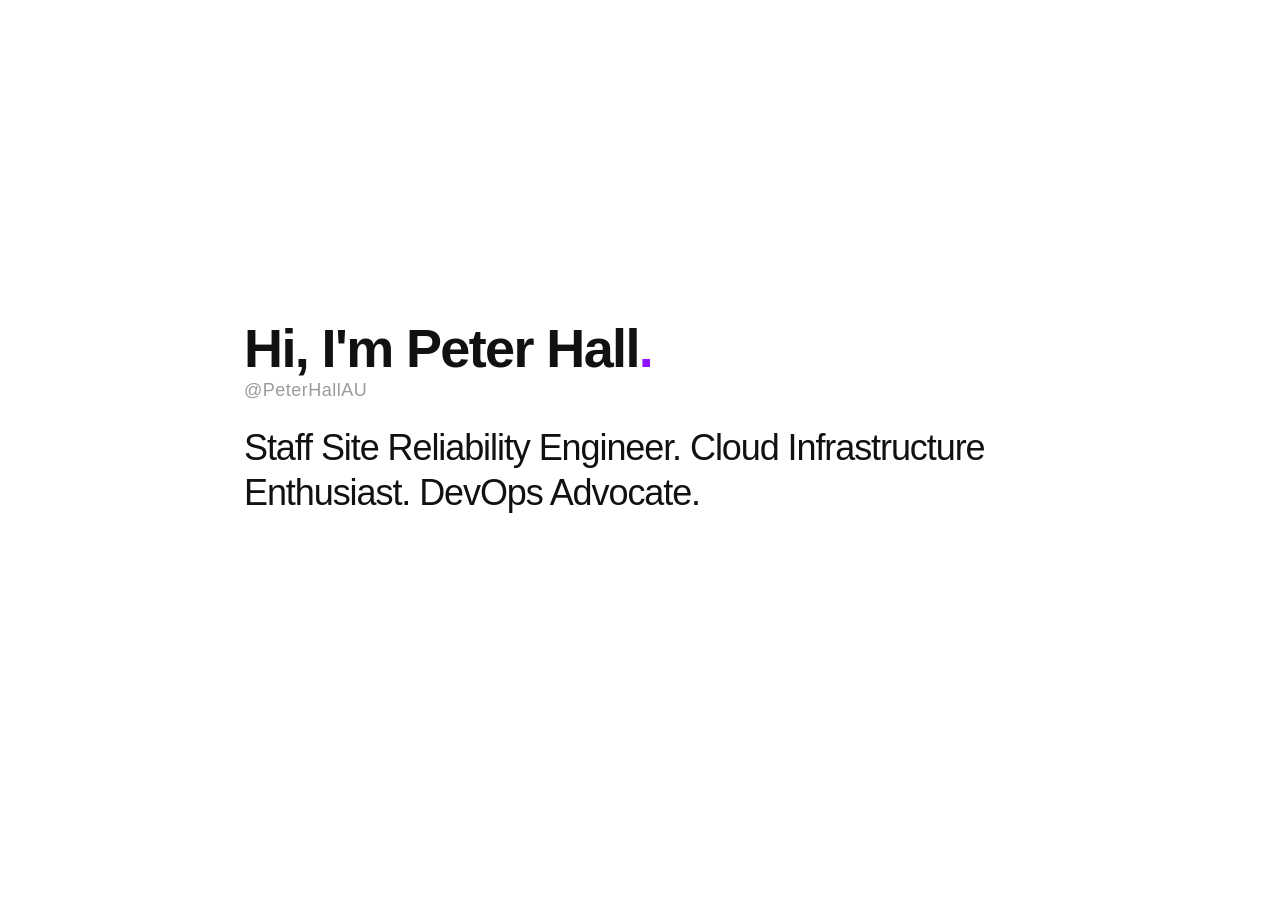
==== commit 9e3d2203: "Add full name and favicons" ====
--- a/index.html
+++ b/index.html
@@ -15,6 +15,12 @@
         <meta name="twitter:description" content="Staff Site Reliability Engineer. Cloud Infrastructure Enthusiast. DevOps Advocate." />
         <meta name="twitter:site" content="https://twitter.com/peterhallau" />
         <meta name="twitter:creator" content="https://twitter.com/peterhallau" />
+        <link rel="icon" href="https://peterhall.au/images/favicon.ico" type="image/x-icon">
+        <link rel="icon" type="image/png" sizes="32x32" href="https://peterhall.au/images/favicon-32.png">
+        <link rel="icon" type="image/png" sizes="128x128" href="https://peterhall.au/images/favicon-128.png">
+        <link rel="icon" type="image/png" sizes="180x180" href="https://peterhall.au/images/favicon-180.png">
+        <link rel="icon" type="image/png" sizes="192x192" href="https://peterhall.au/images/favicon-192.png">
+        <link rel="apple-touch-icon" href="https://peterhall.au/images/favicon-180.png">
         <link rel="shortcut icon" type="image/png" href="/favicon.ico" />
         <link type="text/css" rel="stylesheet" href="/css/style.css" />
         <link rel="alternate" type="application/rss+xml+xml" href="https://peterhall.au/index.xml" title="Peter Hall" />
@@ -46,9 +52,9 @@
             </ul>
         </nav> -->
         <main>
-            <div class="splash-container">
+                        <div class="splash-container">
                 <div class="splash">
-                    <h1>Hi, I&#39;m Peter<span class="fancy">.</span></h1>
+                    <h1>Hi, I&#39;m Peter Hall<span class="fancy">.</span></h1>
                     <span class="handle">@PeterHallAU</span>
                     <h2>Staff Site Reliability Engineer. Cloud Infrastructure Enthusiast. DevOps Advocate.</h2>
                     <div class="social-icons">
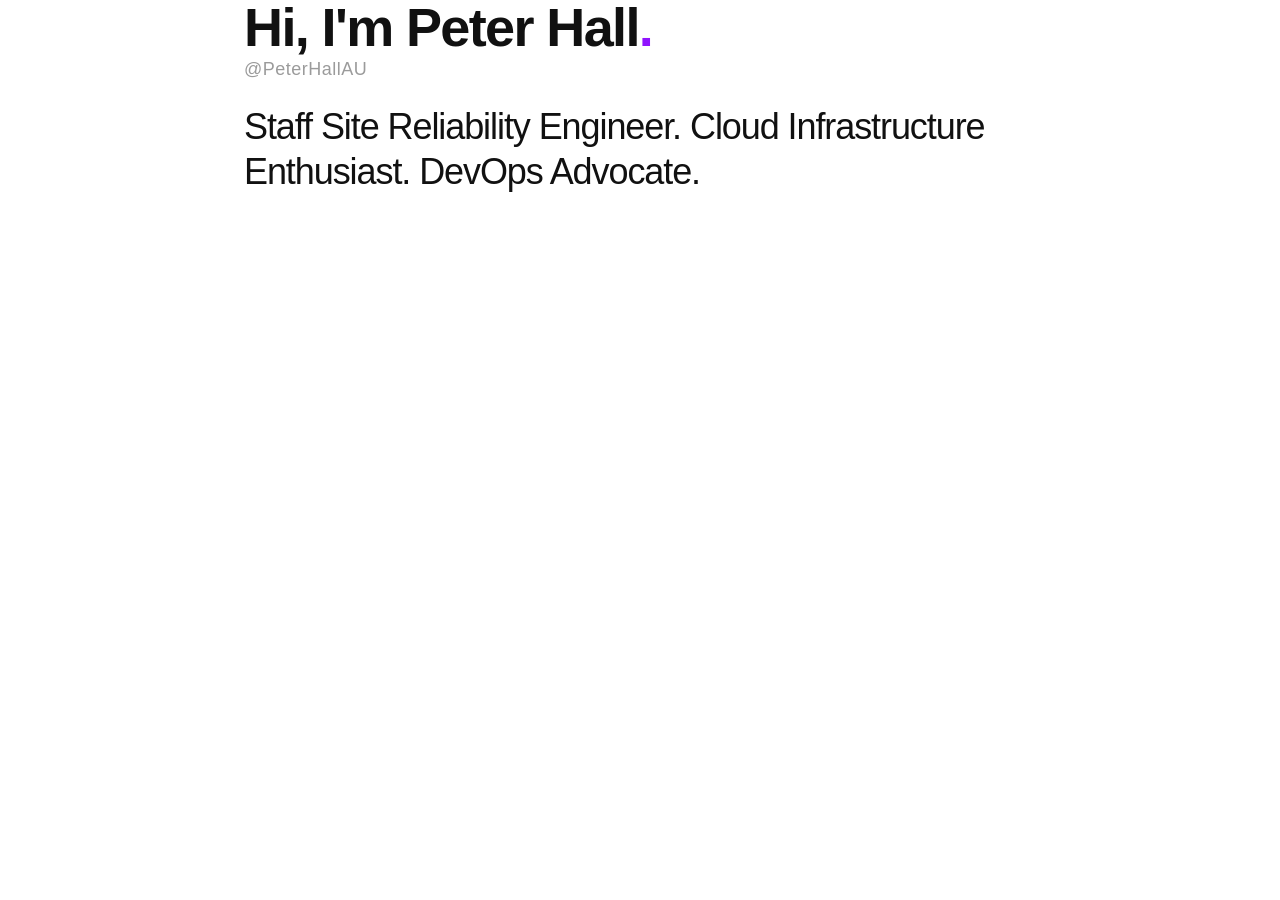
==== commit d5870aa8: "Update index.html" ====
--- a/index.html
+++ b/index.html
@@ -66,7 +66,7 @@
                         <a class="social-icons__link" title="GitHub" href="https://github.com/peterhallau"
                             target="_blank" rel="noopener">
                             <div class="social-icons__icon"
-                                style="background-image: url('https://peterhall.au./images/github.svg')"></div>
+                                style="background-image: url('https://peterhall.au/images/github.svg')"></div>
                         </a>
                         <a class="social-icons__link" title="LinkedIn" href="https://linkedin.com/in/peterhallau"
                             target="_blank" rel="noopener">
@@ -79,4 +79,4 @@
         </main>
         <script src="/js/script.js" crossorigin="anonymous"></script>
     </body>
-</html>+</html>
--- a/css/style.css
+++ b/css/style.css
@@ -357,7 +357,6 @@
 }
 
 .splash-container {
-    height: 100%;
     display: flex;
     justify-content: center;
     align-items: center;
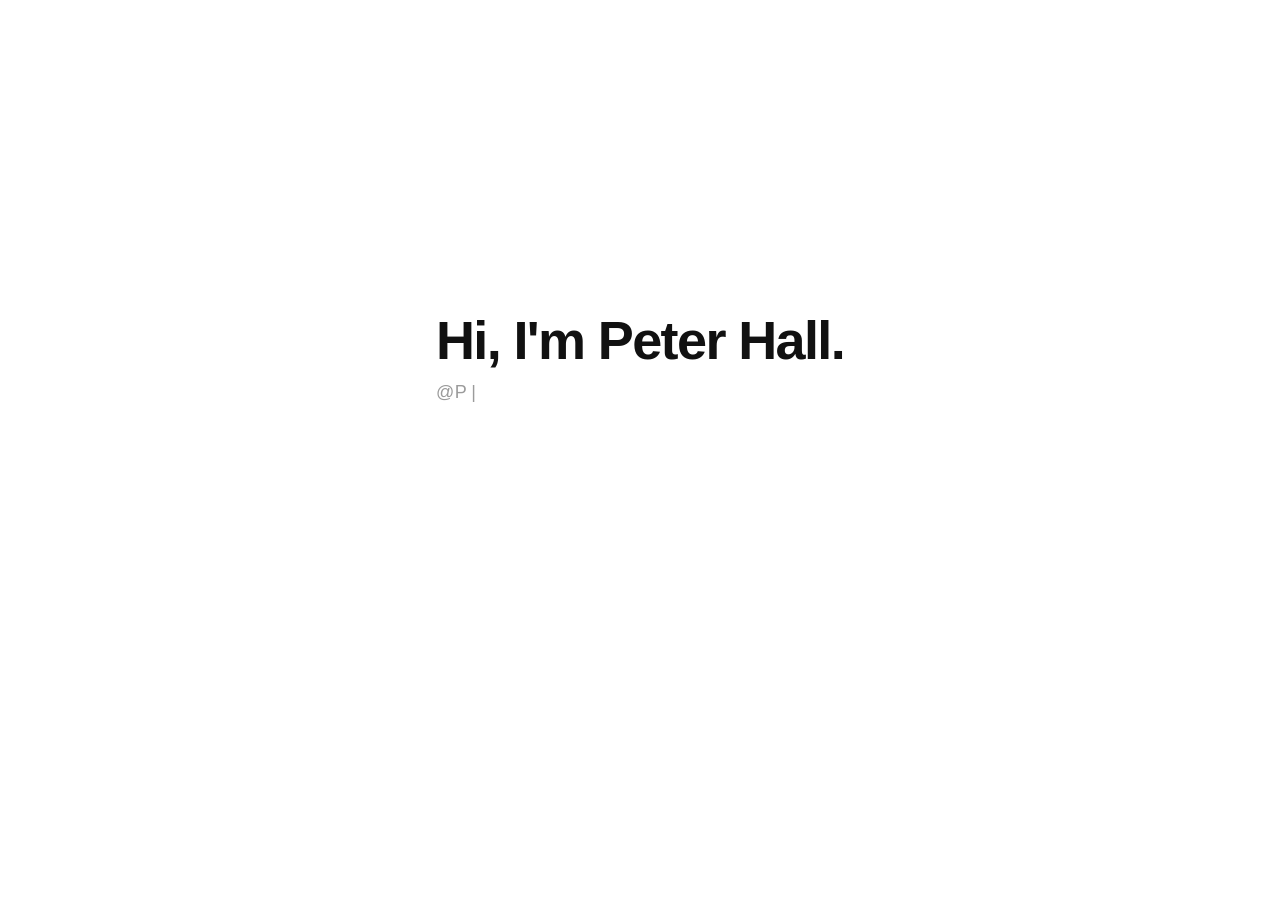
==== commit b619ad01: "feat: update context and styling" ====
--- a/index.html
+++ b/index.html
@@ -15,15 +15,15 @@
         <meta name="twitter:description" content="Staff Site Reliability Engineer. Cloud Infrastructure Enthusiast. DevOps Advocate." />
         <meta name="twitter:site" content="https://twitter.com/peterhallau" />
         <meta name="twitter:creator" content="https://twitter.com/peterhallau" />
-        <link rel="icon" href="https://peterhall.au/images/favicon.ico" type="image/x-icon">
-        <link rel="icon" type="image/png" sizes="32x32" href="https://peterhall.au/images/favicon-32.png">
-        <link rel="icon" type="image/png" sizes="128x128" href="https://peterhall.au/images/favicon-128.png">
-        <link rel="icon" type="image/png" sizes="180x180" href="https://peterhall.au/images/favicon-180.png">
-        <link rel="icon" type="image/png" sizes="192x192" href="https://peterhall.au/images/favicon-192.png">
-        <link rel="apple-touch-icon" href="https://peterhall.au/images/favicon-180.png">
+        <link rel="icon" href="images/favicon.ico" type="image/x-icon">
+        <link rel="icon" type="image/png" sizes="32x32" href="images/favicon-32.png">
+        <link rel="icon" type="image/png" sizes="128x128" href="images/favicon-128.png">
+        <link rel="icon" type="image/png" sizes="180x180" href="images/favicon-180.png">
+        <link rel="icon" type="image/png" sizes="192x192" href="images/favicon-192.png">
+        <link rel="apple-touch-icon" href="images/favicon-180.png">
         <link rel="shortcut icon" type="image/png" href="/favicon.ico" />
         <link type="text/css" rel="stylesheet" href="/css/style.css" />
-        <link rel="alternate" type="application/rss+xml+xml" href="https://peterhall.au/index.xml" title="Peter Hall" />
+        <link rel="alternate" type="application/rss+xml+xml" href="index.xml" title="Peter Hall" />
         <script type="application/ld+json">  
   </script>
     </head>
@@ -54,29 +54,73 @@
         <main>
                         <div class="splash-container">
                 <div class="splash">
-                    <h1>Hi, I&#39;m Peter Hall<span class="fancy">.</span></h1>
-                    <span class="handle">@PeterHallAU</span>
-                    <h2>Staff Site Reliability Engineer. Cloud Infrastructure Enthusiast. DevOps Advocate.</h2>
+                    <h1 id="typing-text"></h1>
+                    <span class="handle" id="typing-handle"></span>
+                    <h2 id="typing-subtitle"></h2>
                     <div class="social-icons">
                         <a class="social-icons__link" title="Twitter" href="https://x.com/peterhallau" target="_blank"
                             rel="noopener">
                             <div class="social-icons__icon"
-                                style="background-image: url('https://peterhall.au/images/twitter.svg')"></div>
+                                style="background-image: url('images/twitter.svg')"></div>
                         </a>
                         <a class="social-icons__link" title="GitHub" href="https://github.com/peterhallau"
                             target="_blank" rel="noopener">
                             <div class="social-icons__icon"
-                                style="background-image: url('https://peterhall.au/images/github.svg')"></div>
+                                style="background-image: url('images/github.svg')"></div>
                         </a>
                         <a class="social-icons__link" title="LinkedIn" href="https://linkedin.com/in/peterhallau"
                             target="_blank" rel="noopener">
                             <div class="social-icons__icon"
-                                style="background-image: url('https://peterhall.au/images/linkedin.svg')"></div>
+                                style="background-image: url('images/linkedin.svg')"></div>
                         </a>
                     </div>
                 </div>
             </div>
         </main>
         <script src="/js/script.js" crossorigin="anonymous"></script>
+        <script>
+          const lines = [
+            { el: "typing-text", text: "Hi, I'm Peter Hall.", delay: 0 },
+            { el: "typing-handle", text: "@PeterHallAU", delay: 150 },
+            { el: "typing-subtitle", text: "Site Reliability Engineer. Cloud Infrastructure Enthusiast. DevOps Advocate.", delay: 150 }
+          ];
+
+          let lineIndex = 0;
+          let charIndex = 0;
+
+          function typeLine() {
+            if (lineIndex >= lines.length) return;
+
+            const current = lines[lineIndex];
+            const element = document.getElementById(current.el);
+
+            element.classList.add("typing-cursor");
+            element.style.opacity = "1";
+            element.style.transform = "translateY(0)";
+
+            if (charIndex < current.text.length) {
+              element.textContent = current.text.substring(0, charIndex + 1);
+              charIndex++;
+              setTimeout(typeLine, 40);
+            } else {
+              element.classList.remove("typing-cursor");
+
+              // If this was the last line, fade in social icons
+              if (lineIndex === lines.length - 1) {
+                const icons = document.querySelector(".social-icons");
+                setTimeout(() => {
+                  icons.style.opacity = "1";
+                }, 300);
+                return;
+              }
+
+              lineIndex++;
+              charIndex = 0;
+              setTimeout(typeLine, lines[lineIndex].delay || 300);
+            }
+          }
+
+          document.addEventListener("DOMContentLoaded", typeLine);
+        </script>
     </body>
 </html>
--- a/css/style.css
+++ b/css/style.css
@@ -1,4 +1,16 @@
-@charset "UTF-8";button,button[type=button],button[type=reset],button[type=submit] {
+@charset "UTF-8";
+
+.typing-cursor::after {
+    content: '|';
+    margin-left: 4px;
+    animation: blink 1s infinite;
+}
+
+@keyframes blink {
+    0%, 50%, 100% { opacity: 1; }
+    25%, 75% { opacity: 0; }
+}
+button,button[type=button],button[type=reset],button[type=submit] {
     -webkit-appearance: button
 }
 
@@ -317,11 +329,18 @@
 
 .social-icons {
     display: flex;
-    justify-content: center
+    justify-content: center;
+    opacity: 0;
+    transition: opacity 0.8s ease;
 }
 
 .social-icons__link {
-    padding: .8rem
+    padding: .8rem;
+    transition: transform 0.2s ease;
+}
+
+.social-icons__link:hover {
+    transform: translateY(-2px);
 }
 
 .social-icons__link:not(:last-child) {
@@ -332,7 +351,8 @@
     width: 1.4rem;
     height: 1.4rem;
     background-size: contain;
-    background-repeat: no-repeat
+    background-repeat: no-repeat;
+    transition: transform 0.2s ease;
 }
 
 body.nav--active {
@@ -357,6 +377,7 @@
 }
 
 .splash-container {
+    height: 100%;
     display: flex;
     justify-content: center;
     align-items: center;
@@ -373,7 +394,11 @@
     font-size: 3em;
     line-height: 1;
     letter-spacing: -.03em;
-    margin: 0
+    margin: 0;
+    min-height: 1.2em;
+    opacity: 0;
+    transform: translateY(10px);
+    transition: opacity 0.4s ease, transform 0.4s ease;
 }
 
 .splash h2 {
@@ -381,7 +406,11 @@
     font-weight: 400;
     line-height: 1.25;
     max-width: 22em;
-    letter-spacing: -.03em
+    letter-spacing: -.03em;
+    min-height: 2.5em;
+    opacity: 0;
+    transform: translateY(10px);
+    transition: opacity 0.4s ease, transform 0.4s ease;
 }
 
 .fancy {
@@ -389,10 +418,21 @@
 }
 
 .handle {
-    display: inline-block;
+    display: block;
     margin-top: .275em;
     color: #9b9b9b;
-    letter-spacing: .5px
+    letter-spacing: .5px;
+    min-height: 1.5em;
+    opacity: 0;
+    transform: translateY(10px);
+    transition: opacity 0.4s ease, transform 0.4s ease;
+}
+/* Splash container flex styling */
+.splash {
+    display: flex;
+    flex-direction: column;
+    align-items: flex-start;
+    max-width: 800px;
 }
 
 .writing {
@@ -433,4 +473,18 @@
 .hover-underline-animation:hover::after {
     transform: scaleX(1);
     transform-origin: bottom center;
+}
+
+@keyframes fadeIn {
+    from { opacity: 0; }
+    to { opacity: 1; }
+}
+@media (prefers-reduced-motion: reduce) {
+    .typing-cursor::after {
+        animation: none;
+    }
+
+    * {
+        transition: none !important;
+    }
 }
